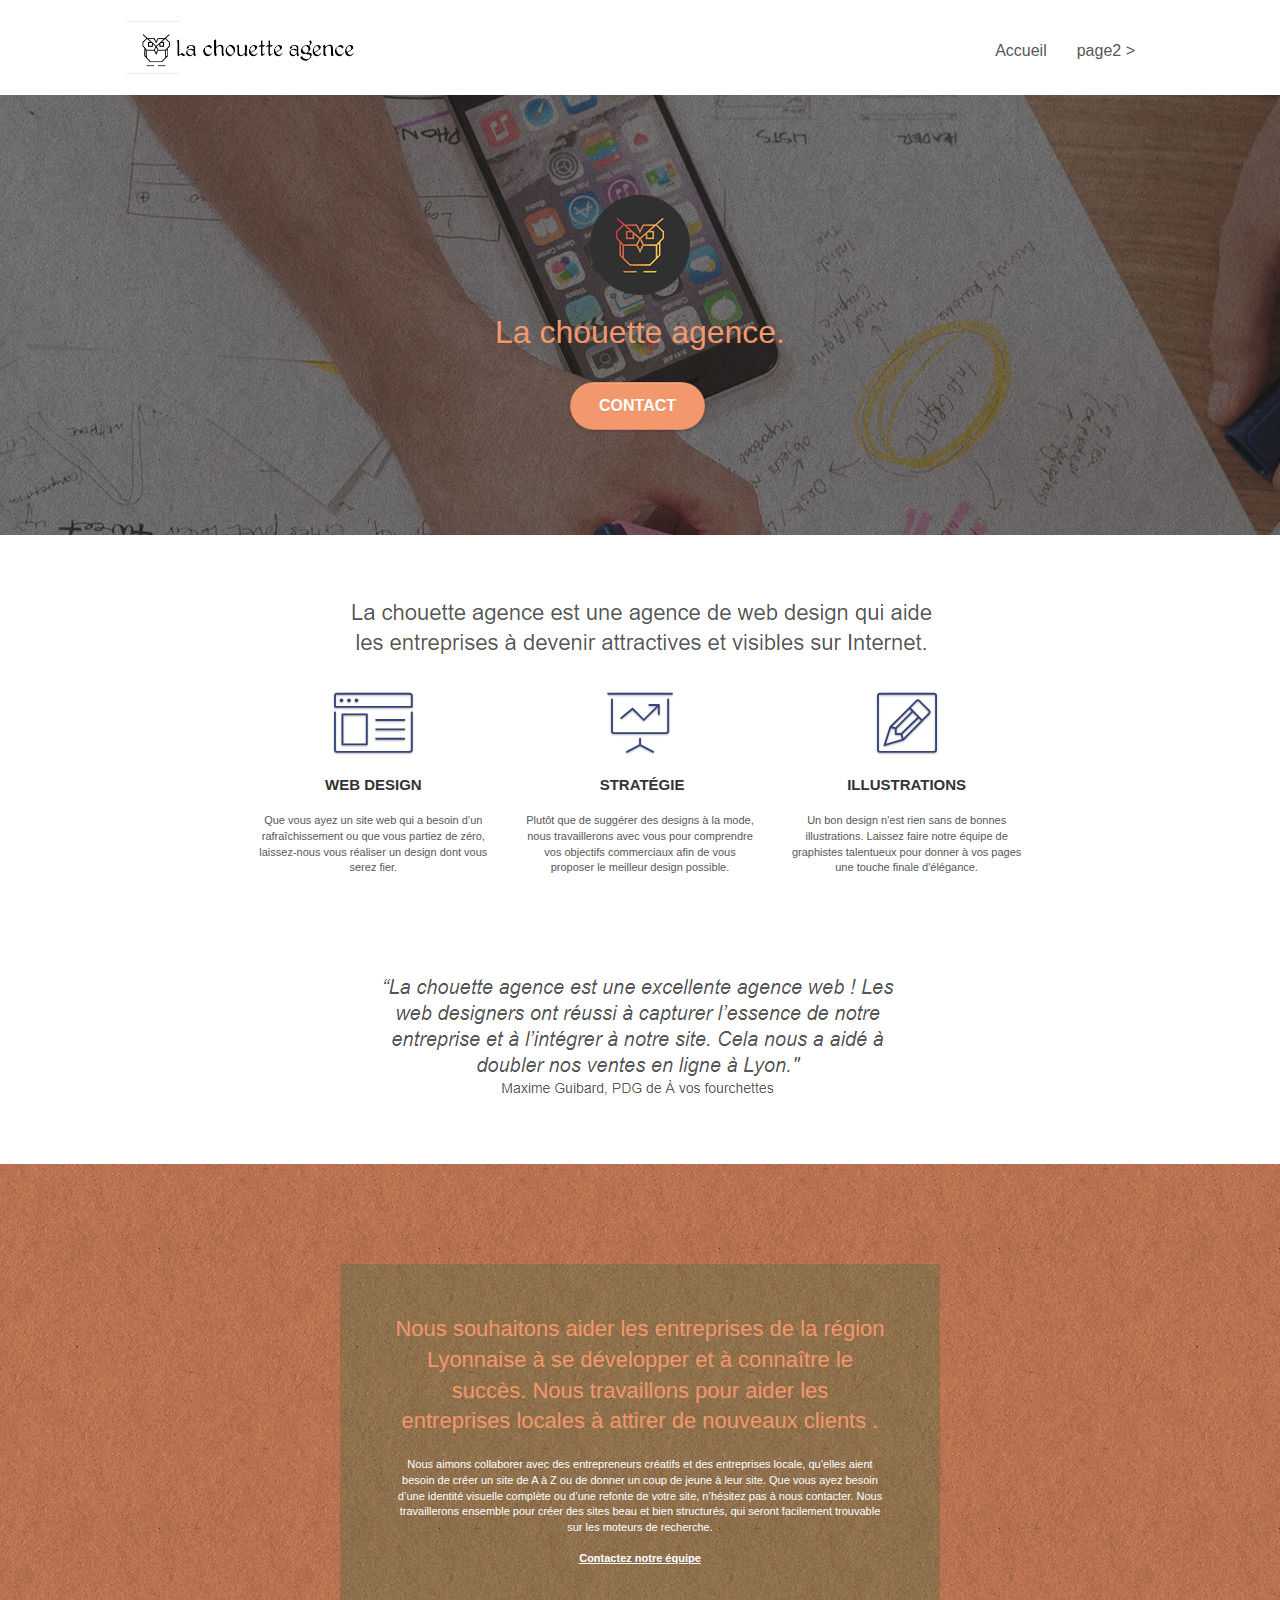
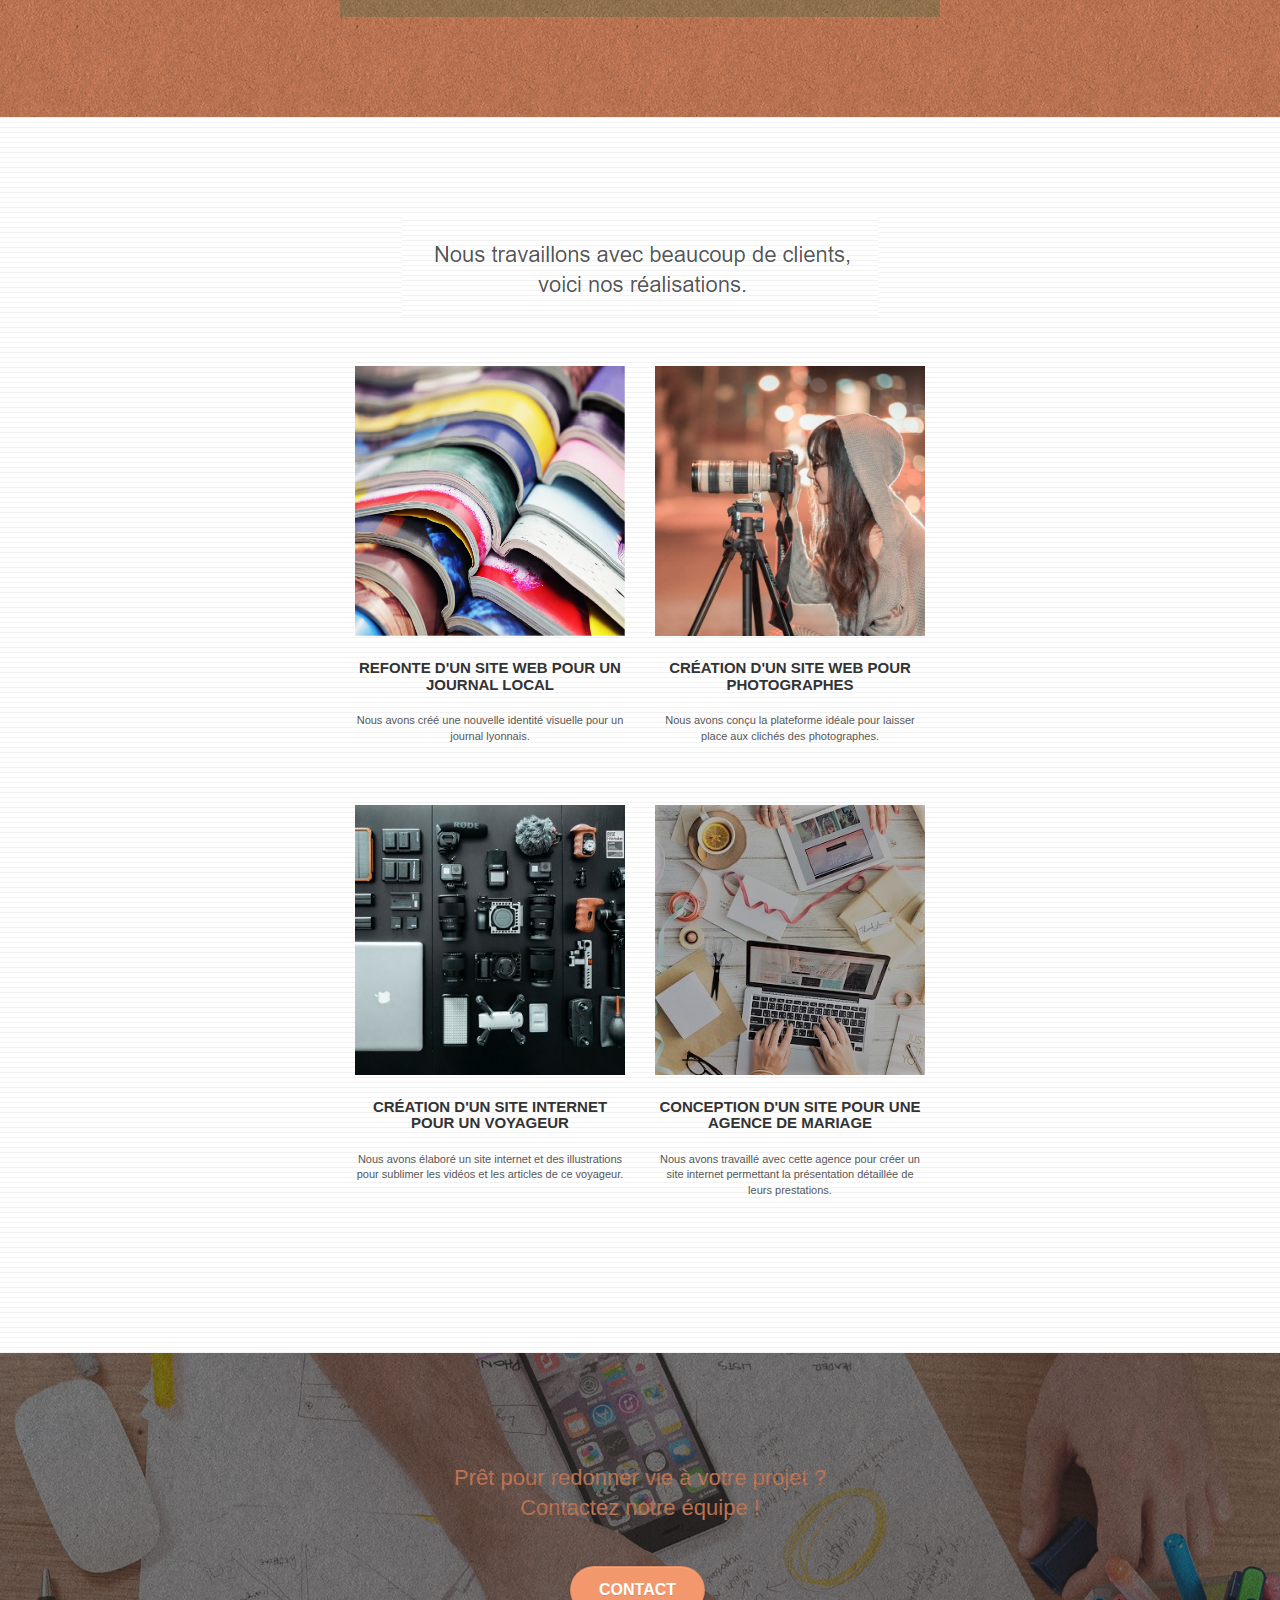
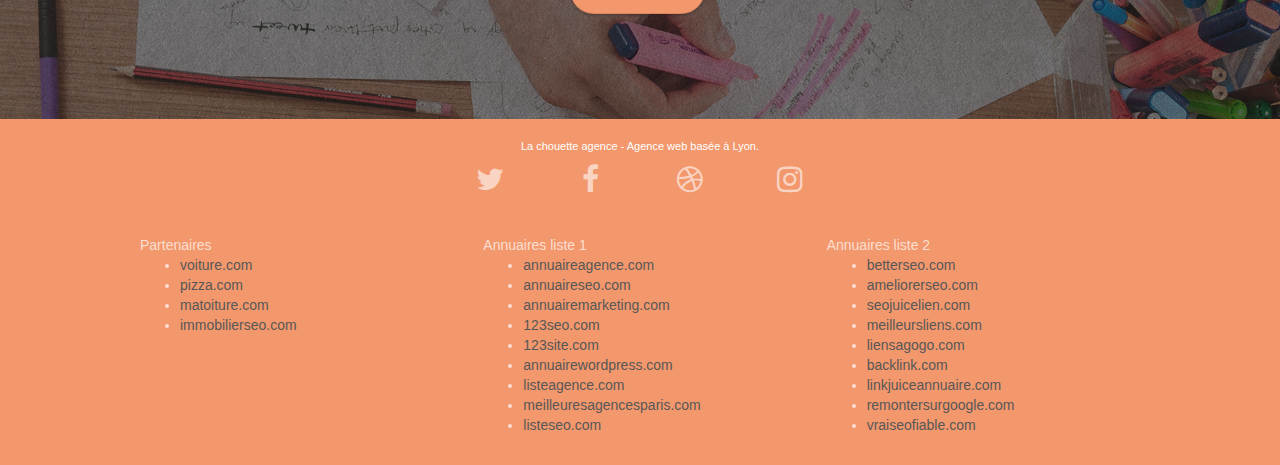
==== index.html @ 25c2da39 "3 eme commit pour fonctionnement site sur github" ====
<!doctype html>
<html lang="Default">
<head>
    <meta charset="utf-8">
    <meta name="keywords" content="seo, google, site web, site internet, agence design paris, agence design, agence design,agence design,agence design,agence design,agence design,agence design,agence design,agence design">
    <meta name="description" content="">
    <meta name="viewport" content="width=device-width, initial-scale=1.0, viewport-fit=cover">
    <link rel="shortcut icon" type="image/png" href="favicon.jpg">
    
	<link rel="stylesheet" type="text/css" href="./css/bootstrap.css">
	<link rel="stylesheet" type="text/css" href="style.css">
	<link rel="stylesheet" type="text/css" href="./css/font-awesome.css">
	<link rel="stylesheet" type="text/css" href="./css/et-line.css">
	
    
	<script src="./js/jquery-2.1.0.js"></script>
	<script src="./js/bootstrap.js"></script>
	<script src="./js/blocs.js"></script>
	<script src="./js/jquery.touchSwipe.js" defer></script>
	<script src="./js/gmaps.js"></script>

    <title>.</title>

    
<!-- Analytics -->
 
<!-- Analytics END -->
    
</head>
<body>
<!-- Principal conteneur -->
<div class="page-container">
    
<!-- bloc-0 -->
<div class="bloc bgc-white l-bloc " id="bloc-0">
	<div class="container bloc-sm">

		<nav class="navbar row">
			<div class="navbar-header">
				<div class="keywords" style="color:#cccccc;font-size:1px;">Agence web à paris, stratégie web, web design, illustrations, design de site web, site web, web, internet, site internet, site</div>
				<a class="navbar-brand" href="index.html"><img src="img/la-chouette-agence.png" alt="paris web design logo agence web meilleure agence" height="40" /></a>
				<div class="keywords" style="color:#cccccc;font-size:1px;">Agence web à paris, stratégie web, web design, illustrations, design de site web, site web, web, internet, site internet, site</div>
				<button id="nav-toggle" type="button" class="ui-navbar-toggle navbar-toggle" data-toggle="collapse" data-target=".navbar-1">
					<span class="sr-only">Toggle navigation</span><span class="icon-bar"></span><span class="icon-bar"></span><span class="icon-bar"></span>
				</button>
			</div>
			<div class="collapse navbar-collapse navbar-1 special-dropdown-nav">
				<ul class="site-navigation nav navbar-nav">
					<li>
						<a href="index.html">Accueil</a>
					</li>
					<li>
					</li>
					<li>
						<a href="page2.html">page2 &gt;</a>
					</li>
				</ul>
			</div>
		</nav>
	</div>
</div>
<!-- bloc-0 END -->

<!-- bloc-1-presentation -->
<div class="bloc bgc-dark-slate-blue bg-banniere d-bloc bg-t-edge bloc-bg-texture texture-paper b-parallax" id="bloc-1-hero">
	<div class="container bloc-lg">
		<div class="row tight-width-whitespace">
			<div class="col-sm-12">
				<img src="img/logo.png" class="center-block image-resize-mode" width="100" alt="La chouette agence, agence web paris, création logo paris" />
				<h1 class="text-center hero-bloc-text tc-white ">
					La chouette agence.
				</h1>
				<div class="text-center">
					<a href="page2.html" class="btn btn-lg btn-clean btn-rd cta-hero btn-atomic-tangerine" id="cta-hero">Contact</a>
				</div>
			</div>
		</div>
	</div>
</div>
<!-- bloc-1-presentation END -->

<!-- bloc-2-services -->
<div class="bloc bgc-white l-bloc" id="bloc-2-services">
	<div class="container bloc-md">
		<div class="row">
			<div class="col-sm-12 text-center">
				<img alt="agence web, agence web paris, web design paris, stratégie web" src="img/title.png" />
			</div>
		</div>
		<div class="row voffset-lg med-width-whitespace">
			<div class="col-sm-4">
				<div class="text-center">
					<span class="et-icon-browser sm-shadow icon-dark-slate-blue icons icon-lg"></span>
				</div>
				<h3 class="mg-md text-center">
					Web design
				</h3>
				<p class="text-center ">
					Que vous ayez un site web qui a besoin d&rsquo;un rafraîchissement ou que vous partiez de zéro, laissez-nous vous réaliser un design dont vous serez fier.
				</p>
			</div>
			<div class="col-sm-4">
				<div class="text-center">
					<span class="et-icon-presentation sm-shadow icon-dark-slate-blue icons icon-lg"></span>
				</div>
				<h3 class="mg-md text-center">
					&nbsp;Stratégie
				</h3>
				<p class="text-center ">
					Plutôt que de suggérer des designs à la mode, nous travaillerons avec vous pour comprendre vos objectifs commerciaux afin de vous proposer le meilleur design possible.<br>
				</p>
			</div>
			<div class="col-sm-4">
				<div class="text-center">
					<span class="et-icon-edit sm-shadow icon-dark-slate-blue icons icon-lg"></span>
				</div>
				<h3 class="mg-md text-center">
					Illustrations
				</h3>
				<p class="text-center ">
					Un bon design n'est rien sans de bonnes illustrations. Laissez faire notre équipe de graphistes talentueux pour donner à vos pages une touche finale d'élégance.
				</p>
			</div>
		</div>
		<div class="row voffset-lg voffset">
			<div class="col-xs-12 col-md-8 col-md-offset-2 text-center">
				<img alt="agence web, agence web paris, web design paris, stratégie web" src="img/citation.png" />

			</div>
		</div>
	</div>
</div>
<!-- bloc-2-services END -->

<!-- bloc-3-what-i-do -->
<div class="bloc tc-white bgc-atomic-tangerine bg-presentation d-bloc bloc-bg-texture texture-paper b-parallax" id="bloc-3-what-i-do">
	<div class="container bloc-lg">
		<div class="row tight-width-whitespace black-background">
			<div class="col-sm-12">
				<h2 class="mg-md text-center tc-white">
					Nous souhaitons aider les entreprises de la région Lyonnaise à se développer et à connaître le succès. Nous travaillons pour aider les entreprises locales à attirer de nouveaux clients .<br>
				</h2>
				<p class="text-center white">
					Nous aimons collaborer avec des entrepreneurs créatifs et des entreprises locale, qu’elles aient besoin de créer un site de A à Z ou de donner un coup de jeune à leur site. Que vous ayez besoin d’une identité visuelle complète ou d’une refonte de votre site, n’hésitez pas à nous contacter. Nous travaillerons ensemble pour créer des sites beau et bien structurés, qui seront facilement trouvable sur les moteurs de recherche. <br><br><a class="ltc-white bold-link" href="page2.html">Contactez notre équipe</a><br>
				</p>
			</div>
		</div>
	</div>
</div>
<!-- bloc-3-what-i-do END -->

<!-- bloc-4-portfolio -->
<div class="bloc bgc-white bg-lines-h2-bg bg-repeat l-bloc" id="bloc-4-portfolio">
	<div class="container bloc-lg">
		<div class="row">
			<div class="col-sm-12 text-center">
				<img alt="agence web, agence web paris, web design paris, stratégie web" src="img/title2.png" />
			</div>
		</div>
		<div class="row tight-width-whitespace portfolio-row">
			<div class="col-sm-6">
				<a href="#" data-lightbox="img/1.jpg" data-gallery-id="gallery-1" data-caption="Refonte d'un site web pour un journal local" data-frame="snapshot-lb"><img src="img/1.jpg" alt="paris web design logo agence web meilleure agence et refonte site web journal" class="img-responsive portfolio-thumb" /></a>
				<h3 class="mg-md text-center">
					Refonte d'un site web pour un journal local
				</h3>
				<p class="text-center">
					Nous avons créé une nouvelle identité visuelle pour un journal lyonnais.
				</p>
			</div>
			<div class="col-sm-6">
				<a href="#" data-lightbox="img/2.jpg" data-gallery-id="gallery-1" data-caption="Création d'un site web pour photographes" data-frame="snapshot-lb"><img src="img/2.jpg" class="img-responsive portfolio-thumb" alt="paris web design logo agence web meilleure agence, Création d'un site web pour photographes" /></a>
				<h3 class="mg-md text-center">
					Création d'un site web pour photographes
				</h3>
				<p class="text-center">
					Nous avons conçu la plateforme idéale pour laisser place aux clichés des photographes.
				</p>
			</div>
		</div>
		<div class="row tight-width-whitespace portfolio-row">
			<div class="col-sm-6">
				<a href="#" data-lightbox="img/3.bmp" data-gallery-id="gallery-1" data-caption="Création d'un site internet pour un voyageur" data-frame="snapshot-lb"><img src="img/3.bmp" class="img-responsive portfolio-thumb" alt="paris web design logo agence web meilleure agence, Création d'un site web pour voyageur"/></a>
				<h3 class="mg-md text-center">
					Création d'un site internet pour un voyageur
				</h3>
				<p class="text-center">
					Nous avons élaboré un site internet et des illustrations pour sublimer les vidéos et les articles de ce voyageur.
				</p>
			</div>
			<div class="col-sm-6">
				<a href="#" data-lightbox="img/4.bmp" data-gallery-id="gallery-1" data-caption="Conception d'un site pour une agence de mariage" data-frame="snapshot-lb"><img src="img/4.bmp" class="img-responsive portfolio-thumb" alt="paris web design logo agence web meilleure agence, Création d'un site web pour agence de mariage" /></a>
				<h3 class="mg-md text-center">
					Conception d'un site pour une agence de mariage
				</h3>
				<p class="text-center">
					Nous avons travaillé avec cette agence pour créer un site internet permettant la présentation détaillée de leurs prestations.
				</p>
			</div>
		</div>
	</div>
</div>
<!-- bloc-4-portfolio END -->

<!-- bloc-5-cta -->
<div class="bloc bgc-dark-slate-blue bg-banniere d-bloc bloc-bg-texture texture-paper" id="bloc-5-cta">
	<div class="container bloc-lg">
		<div class="row">
			<h2 class="mg-md text-center tc-white">
				Prêt pour redonner vie à votre projet ?<br>Contactez notre équipe !
			</h2>
			<div class="col-sm-12 text-center">
				<a href="page2.html" class="btn btn-atomic-tangerine btn-clean btn-rd btn-lg cta-hero">Contact</a>
			</div>
		</div>
	</div>
</div>
<!-- bloc-5-cta END -->

<!-- Footer - bloc-8 -->
<div class="bloc bgc-atomic-tangerine d-bloc" id="bloc-8">
	<div class="container bloc-sm">
		<div class="row">
			<div class="col-sm-12">
				<p class="text-center white">
					La chouette agence - Agence web basée à Lyon.<br>
				</p>
				<div class="row row-no-gutters social">
					<div class="col-sm-3">
						<div class="text-center">
							<a class="social" href="index.html"><span class="fa fa-twitter icon-md"></span></a>
						</div>
					</div>
					<div class="col-sm-3">
						<div class="text-center">
							<a class="social" href="index.html"><span class="fa fa-facebook icon-md"></span></a>
						</div>
					</div>
					<div class="col-sm-3">
						<div class="text-center">
							<a class="social" href="index.html"><span class="fa fa-dribbble icon-md"></span></a>
						</div>
					</div>
					<div class="col-sm-3">
						<div class="text-center">
							<a class="social" href="index.html"><span class="fa fa-instagram icon-md"></span></a>
						</div>
					</div>
					<div class="keywords" style="color:#F3976C;">Agence web à paris, stratégie web, web design, illustrations, design de site web, site web, web, internet, site internet, site</div>
				</div>
				<div class="row">
					<div class="col-sm-4">
						Partenaires
							<ul>
								<li><a href="voiture.com">voiture.com</a></li>
								<li><a href="pizza.com">pizza.com</a></li>
								<li><a href="matoiture.com">matoiture.com</a></li>
								<li><a href="immobilierseo.com">immobilierseo.com</a></li>
							</ul>		
					</div>
					<div class="col-sm-4">
						Annuaires liste 1
						<ul>
							<li><a href="annuaireagence.com">annuaireagence.com</a></li>
							<li><a href="annuaireseo.com">annuaireseo.com</a></li>
							<li><a href="annuairemarketing.com">annuairemarketing.com</a></li>
							<li><a href="123seoture.com">123seo.com</a></li>
							<li><a href="123site.com">123site.com</a></li>
							<li><a href="annuairewordpress.com">annuairewordpress.com</a></li>
							<li><a href="listeagence.com">listeagence.com</a></li>
							<li><a href="meilleuresagencesparis.com">meilleuresagencesparis.com</a></li>
							<li><a href="listeseo.com">listeseo.com</a></li>
						</ul>
					</div>
					<div class="col-sm-4">
						Annuaires liste 2
						<ul>
							<li><a href="betterseo.com">betterseo.com</a></li>
							<li><a href="ameliorerseo.com">ameliorerseo.com</a></li>
							<li><a href="seojuicelien.com">seojuicelien.com</a></li>
							<li><a href="meilleursliens.com">meilleursliens.com</a></li>
							<li><a href="liensagogo.com">liensagogo.com</a></li>
							<li><a href="backlink.com">backlink.com</a></li>
							<li><a href="linkjuiceannuaire.com">linkjuiceannuaire.com</a></li>
							<li><a href="remontersurgoogle.com">remontersurgoogle.com</a></li>
							<li><a href="vraiseofiable.com">vraiseofiable.com</a></li>
						</ul>
					</div>
				</div>
			</div>
		</div>
	</div>
</div>
<!-- Footer - bloc-8 END -->

</div>
<!-- Principal conteneur END -->
    

</body>
</html>
---- style.css ----
body {
    margin: 0;
    padding: 0;
    background: #FFF;
    overflow-x: hidden;
    -webkit-font-smoothing: antialiased;
    -moz-osx-font-smoothing: grayscale;
}

a,
button {
    transition: all .3s ease-in-out;
    outline: none!important;
}

a:hover {
    text-decoration: none;
    cursor: pointer;
}

#page-loading-blocs-notifaction {
    position: fixed;
    top: 0;
    bottom: 0;
    width: 100%;
    z-index: 100000;
    background: #FFFFFF url("img/pageload-spinner.gif") no-repeat center center;
}

.bloc {
    width: 100%;
    clear: both;
    background: 50% 50% no-repeat;
    padding: 0 50px;
    -webkit-background-size: cover;
    -moz-background-size: cover;
    -o-background-size: cover;
    background-size: cover;
    position: relative;
}

.bloc .container {
    padding-left: 0;
    padding-right: 0;
}

.bloc-lg {
    padding: 100px 50px;
}

.bloc-md {
    padding: 50px;
}

.bloc-sm {
    padding: 20px 50px;
}

.bg-center,
.bg-l-edge,
.bg-r-edge,
.bg-t-edge,
.bg-b-edge,
.bg-tl-edge,
.bg-bl-edge,
.bg-tr-edge,
.bg-br-edge,
.bg-repeat {
    -webkit-background-size: auto!important;
    -moz-background-size: auto!important;
    -o-background-size: auto!important;
    background-size: auto!important;
}

.bg-repeat {
    background: repeat;
}

.bg-t-edge {
    background: top no-repeat;
}

.bloc-bg-texture::before {
    content: "";
    background-size: 2px 2px;
    position: absolute;
    top: 0;
    bottom: 0;
    left: 0;
    right: 0;
}

.texture-paper::before {
    background: url("img/texture-paper.png");
    background-size: 280px 280px;
}

.b-parallax {
    background-attachment: fixed;
}

.d-bloc {
    color: rgba(255, 255, 255, .7);
}

.d-bloc button:hover {
    color: rgba(255, 255, 255, .9);
}

.d-bloc .icon-round,
.d-bloc .icon-square,
.d-bloc .icon-rounded,
.d-bloc .icon-semi-rounded-a,
.d-bloc .icon-semi-rounded-b {
    border-color: rgba(255, 255, 255, .9);
}

.d-bloc .divider-h span {
    border-color: rgba(255, 255, 255, .2);
}

.d-bloc .a-btn,
.d-bloc .navbar a,
.d-bloc .navbar-brand,
.d-bloc a .icon-sm,
.d-bloc a .icon-md,
.d-bloc a .icon-lg,
.d-bloc a .icon-xl,
.d-bloc h1 a,
.d-bloc h2 a,
.d-bloc h3 a,
.d-bloc h4 a,
.d-bloc h5 a,
.d-bloc h6 a,
.d-bloc p a {
    color: rgba(255, 255, 255, .6);
}

.d-bloc .a-btn:hover,
.d-bloc .navbar a:hover,
.d-bloc .navbar-brand:hover,
.d-bloc a:hover .icon-sm,
.d-bloc a:hover .icon-md,
.d-bloc a:hover .icon-lg,
.d-bloc a:hover .icon-xl,
.d-bloc h1 a:hover,
.d-bloc h2 a:hover,
.d-bloc h3 a:hover,
.d-bloc h4 a:hover,
.d-bloc h5 a:hover,
.d-bloc h6 a:hover,
.d-bloc p a:hover {
    color: rgba(255, 255, 255, 1);
}

.d-bloc .navbar-toggle .icon-bar {
    background: rgba(255, 255, 255, 1);
}

.d-bloc .btn-wire,
.d-bloc .btn-wire:hover {
    color: rgba(255, 255, 255, 1);
    border-color: rgba(255, 255, 255, 1);
}

.d-bloc .panel {
    color: rgba(0, 0, 0, .5);
}

.d-bloc .panel button:hover {
    color: rgba(0, 0, 0, .7);
}

.d-bloc .panel icon {
    border-color: rgba(0, 0, 0, .7);
}

.d-bloc .panel .divider-h span {
    border-color: rgba(0, 0, 0, .1);
}

.d-bloc .panel .a-btn {
    color: rgba(0, 0, 0, .6);
}

.d-bloc .panel .a-btn:hover {
    color: rgba(0, 0, 0, 1);
}

.d-bloc .panel .btn-wire,
.d-bloc .panel .btn-wire:hover {
    color: rgba(0, 0, 0, .7);
    border-color: rgba(0, 0, 0, .3);
}

.d-bloc .panel,
.l-bloc {
    color: rgba(0, 0, 0, .5);
}

.d-bloc .panel button:hover,
.l-bloc button:hover {
    color: rgba(0, 0, 0, .7);
}

.l-bloc .icon-round,
.l-bloc .icon-square,
.l-bloc .icon-rounded,
.l-bloc .icon-semi-rounded-a,
.l-bloc .icon-semi-rounded-b {
    border-color: rgba(0, 0, 0, .7);
}

.d-bloc .panel .divider-h span,
.l-bloc .divider-h span {
    border-color: rgba(0, 0, 0, .1);
}

.d-bloc .panel .a-btn,
.l-bloc .a-btn,
.l-bloc .navbar a,
.l-bloc .navbar-brand,
.l-bloc a .icon-sm,
.l-bloc a .icon-md,
.l-bloc a .icon-lg,
.l-bloc a .icon-xl,
.l-bloc h1 a,
.l-bloc h2 a,
.l-bloc h3 a,
.l-bloc h4 a,
.l-bloc h5 a,
.l-bloc h6 a,
.l-bloc p a {
    color: rgba(0, 0, 0, .6);
}

.d-bloc .panel .a-btn:hover,
.l-bloc .a-btn:hover,
.l-bloc .navbar a:hover,
.l-bloc .navbar-brand:hover,
.l-bloc a:hover .icon-sm,
.l-bloc a:hover .icon-md,
.l-bloc a:hover .icon-lg,
.l-bloc a:hover .icon-xl,
.l-bloc h1 a:hover,
.l-bloc h2 a:hover,
.l-bloc h3 a:hover,
.l-bloc h4 a:hover,
.l-bloc h5 a:hover,
.l-bloc h6 a:hover,
.l-bloc p a:hover {
    color: rgba(0, 0, 0, 1);
}

.l-bloc .navbar-toggle .icon-bar {
    color: rgba(0, 0, 0, .6);
}

.d-bloc .panel .btn-wire,
.d-bloc .panel .btn-wire:hover,
.l-bloc .btn-wire,
.l-bloc .btn-wire:hover {
    color: rgba(0, 0, 0, .7);
    border-color: rgba(0, 0, 0, .3);
}

.voffset {
    margin-top: 30px;
}

.voffset-lg {
    margin-top: 80px;
}

.row-no-gutters {
    margin-right: 0;
    margin-left: 0;
}

.row.row-no-gutters > [class^="col-"],
.row.row-no-gutters > [class*=" col-"] {
    padding-right: 0;
    padding-left: 0;
}

#bloc-1-hero h1 {
    font-size: 32px;
}

.navbar {
    margin-bottom: 0;
    z-index: 1;
}

.navbar-brand {
    height: auto;
    padding: 3px 15px;
    font-size: 25px;
    font-weight: normal;
    font-weight: 600;
    line-height: 44px;
}

.navbar-brand img {
    max-height: 200px;
    margin: 0 5px 0 0;
    display: inline;
}

.navbar-brand img[src$=svg] {
    min-width: 100px;
}

.nav-center .navbar-brand img {
    margin: 0;
}

.navbar .nav {
    padding-top: 2px;
    margin-right: -16px;
    float: right;
    z-index: 1;
}

.nav > li {
    float: left;
    margin-top: 4px;
    font-size: 16px;
}

.navbar-nav .open .dropdown-menu > li > a {
    text-align: inherit;
}

.nav > li a:hover,
.nav > li a:focus {
    background: transparent;
}

.navbar-toggle {
    margin: 10px 10px 0 0;
    border: 0px;
}

.navbar-toggle:hover {
    background: transparent!important;
}

.navbar-toggle .icon-bar {
    background-color: rgba(0, 0, 0, .5);
    width: 26px;
}

.nav-invert .navbar .nav {
    float: left;
}

.nav-invert .navbar-header,
.nav-invert .navbar-brand {
    float: right;
    position: relative;
    z-index: 2;
}

@media (min-width: 768px) {
    .site-navigation {
        position: absolute;
        top: 50%;
        right: 20px;
        transform: translate(0, -50%);
        -webkit-transform: translateY(-50%);
    }
    .nav > li .dropdown-menu a,
    .nav > li .dropdown-menu a:hover {
        color: #484848;
    }
    .nav-invert .site-navigation {
        left: 0;
        right: 0;
    }
    .nav-center {
        text-align: center;
    }
    .nav-center .navbar-header {
        width: 100%;
    }
    .nav-center .navbar-header,
    .nav-center .navbar-brand,
    .nav-center .nav > li {
        float: none;
        display: inline-block;
    }
    .nav-center .site-navigation {
        position: relative;
        width: 100%;
        right: 0;
        margin-right: 0px;
        margin-top: 20px;
    }
    .nav-center.mini-nav .navbar-toggle {
        float: none;
        margin: 10px auto 0;
    }
}

.nav > li > .dropdown a {
    background: none!important;
    display: block;
    padding: 14px 15px;
}

nav .caret {
    margin: 0 5px;
}

.dropdown-menu .dropdown-menu {
    top: -8px;
    left: 100%;
}

.dropdown-menu .dropmenu-flow-right {
    top: 100%;
    left: 0;
    margin-left: -1px;
    border-top-left-radius: 0;
    border-top-right-radius: 0;
}

.dropdown-menu .dropdown span {
    border: 4px solid black;
    border-top-color: transparent;
    border-right-color: transparent;
    border-bottom-color: transparent;
    margin: 6px -5px 0 0!important;
    float: right;
}

.mg-md {
    margin-top: 10px;
    margin-bottom: 20px;
}

.mg-lg {
    margin-top: 10px;
    margin-bottom: 40px;
}

.btn {
    margin: 0 5px 5px 0;
}

.btn.pull-right {
    margin: 0 0 5px 5px;
}

.btn-d,
.btn-d:hover,
.btn-d:focus {
    color: #FFF;
    background: rgba(0, 0, 0, .3);
}

button {
    outline: none!important;
}

.btn-rd {
    border-radius: 40px;
}

.btn-clean {
    border: 1px solid rgba(0, 0, 0, .08);
    border-bottom-color: rgba(0, 0, 0, .1);
    text-shadow: 0 1px 0 rgba(0, 0, 1, .1);
    box-shadow: 0 1px 3px rgba(0, 0, 1, .25), inset 0 1px 0 0 rgba(255, 255, 255, .15);
}

.icon-md {
    font-size: 30px!important;
}

.icon-lg {
    font-size: 60px!important;
}

.sm-shadow {
    text-shadow: 0 1px 2px rgba(0, 0, 0, .3);
}

.panel-sq,
.panel-sq .panel-heading,
.panel-sq .panel-footer {
    border-radius: 0;
}

.panel-rd {
    border-radius: 30px;
}

.panel-rd .panel-heading {
    border-radius: 29px 29px 0 0;
}

.panel-rd .panel-footer {
    border-radius: 0 0 29px 29px;
}

.form-control {
    border-color: rgba(0, 0, 0, .1);
    box-shadow: none;
}

.scrollToTop {
    width: 40px;
    height: 40px;
    position: fixed;
    bottom: 20px;
    right: 20px;
    opacity: 0;
    z-index: 500;
    transition: all .3s ease-in-out;
}

.scrollToTop span {
    margin-top: 6px;
}

.showScrollTop {
    font-size: 14px;
    opacity: 1;
}

a[data-lightbox] {
    position: relative;
    display: block;
    text-align: center;
}

a[data-lightbox]:hover::before {
    content: "+";
    font-family: "HelveticaNeue-Light", "Helvetica Neue Light", "Helvetica Neue", Helvetica, Arial;
    font-size: 32px;
    width: 50px;
    height: 50px;
    margin-left: -25px;
    border-radius: 50%;
    background: rgba(0, 0, 0, .6);
    color: #FFF;
    font-weight: 100;
    z-index: 1;
    position: absolute;
    top: 50%;
    transform: translateY(-50%);
    -webkit-transform: translateY(-50%);
}

a[data-lightbox]:hover img {
    opacity: 0.6;
    -webkit-animation-fill-mode: none;
    animation-fill-mode: none;
}

#lightbox-modal {
    display: flex;
    align-items: center;
}

#lightbox-modal .modal-dialog {
    width: 90%;
    max-width: 900px;
    margin: 0 auto 0;
}

#lightbox-modal .modal-dialog img {
    max-height: 90vh;
    margin: 0 auto;
}

.lightbox-caption {
    padding: 20px;
    color: #FFF;
    background: rgba(0, 0, 0, .5);
    position: absolute;
    left: 15px;
    right: 15px;
    bottom: 5px;
}

.close-lightbox {
    color: #FFF;
    font-size: 30px;
    position: absolute;
    top: 20px;
    right: 20px;
    z-index: 20;
    background: rgba(0, 0, 0, .5);
    border: none;
    line-height: 30px;
    padding: 0 9px 5px;
    opacity: 0.3;
}

.close-lightbox:hover,
.next-lightbox:hover,
.prev-lightbox:hover {
    opacity: 1.0;
    color: #FFF;
}

.next-lightbox,
.prev-lightbox {
    font-size: 20px;
    color: rgba(255, 255, 255, .9);
    background: rgba(0, 0, 0, .5);
    transition: all .2s ease-in-out;
    position: absolute;
    top: 45%;
    z-index: 1;
    opacity: 0.4;
}

.next-lightbox {
    padding: 6px 8px 1px 13px;
    right: 25px;
}

.prev-lightbox {
    padding: 6px 13px 1px 10px;
    left: 25px;
}

.snapshot-lb .modal-body {
    padding-bottom: 45px;
}

.snapshot-lb .lightbox-caption {
    padding: 0;
    color: rgba(0, 0, 0, .5);
    background: none;
}

h1,
h2,
h3,
h4,
h5,
h6,
p,
label,
.btn,
a {
    font-family: "helvetica";
    font-weight: 400;
    color: #575757!important;
}

.container {
    max-width: 1000px;
}

.hero-bloc-text {
    font-size: 38px;
}

.hero-bloc-text-sub {
    font-size: 36px;
}

.statement-bloc-text {
    line-height: 26px;
    font-style: italic;
    font-size: 20px;
    text-align: center;
    font-weight: lighter;
    max-width: 520px;
    margin: auto auto auto auto;
}

p {
    font-size: 11px;
}

.tight-width-whitespace {
    max-width: 600px;
    margin: auto auto auto auto;
}

.h1 {
    font-size: 20px;
    font-family: "Open Sans";
}

.cta-hero {
    margin-top: 22px;
    color: #FFFFFF!important;
    text-transform: uppercase;
    padding: 12px 28px 12px 28px;
    font-size: 16px;
    font-weight: 700;
}

.social {
    max-width: 400px;
    margin: auto auto auto auto;
}

h2 {
    font-size: 22px;
    line-height: 1.4em;
}

h3 {
    font-size: 15px;
    text-transform: uppercase;
    font-weight: 700;
    color: #333333!important;
}

.med-width-whitespace {
    max-width: 800px;
    margin: auto auto auto auto;
    box-shadow: 0px 0px 0px #000000;
}

h1 {
    color: #333333!important;
}

h4 {
    color: #333333!important;
}

.icons {
    margin-bottom: 14px;
    margin-top: 24px;
}

.white {
    color: #FFFFFF!important;
}

.portfolio-thumb {
    margin-bottom: 24px;
}

.portfolio-row {
    margin-bottom: 44px;
    margin-top: 50px;
}

.avatar {
    box-shadow: 0px 4px 9px rgba(0, 0, 0, 0.3);
}

.black-background {
    background-color: rgba(165, 147, 99, 0.7);
    padding: 40px 40px 40px 40px;
}

.bold-link {
    font-weight: 900;
    text-decoration: underline!important;
}

.bgc-white {
    background-color: #FFFFFF;
}

.bgc-dark-slate-blue {
    background-color: #364577;
}

.bgc-atomic-tangerine {
    background-color: #F3976C;
}

.tc-white {
    color: #F3976C!important;
}

.btn-atomic-tangerine {
    background: #F3976C;
    color: #FFFFFF!important;
}

.btn-atomic-tangerine:hover {
    background: #c27956!important;
    color: #FFFFFF!important;
}

.ltc-white {
    color: #FFFFFF!important;
}

.ltc-white:hover {
    color: #cccccc!important;
}

.ltc-atomic-tangerine {
    color: #F3976C!important;
}

.ltc-atomic-tangerine:hover {
    color: #c27956!important;
}

.icon-dark-slate-blue {
    color: #364577!important;
    border-color: #364577!important;
}

.bg-dots-bg {
    background-image: url("img/dots-bg.png");
}

.bg-lines-h2-bg {
    background-image: url("img/lines-h2-bg.png");
}

.bg-banniere {
    background-image: url("img/la-chouette-agence-banniere.jpg");
}

.bg-presentation {
    background-image: url("img/image-de-presentation.bmp");
}

@media (max-width: 1024px) {
    .bloc {
        padding-left: 20px;
        padding-right: 20px;
    }
    .bloc.full-width-bloc,
    .bloc-tile-2.full-width-bloc .container,
    .bloc-tile-3.full-width-bloc .container,
    .bloc-tile-4.full-width-bloc .container {
        padding-left: 0;
        padding-right: 0;
    }
}

@media (max-width: 992px) and (min-width: 768px) {
    .navbar .nav {
        max-width: 80%
    }
    .nav-center.navbar .nav {
        max-width: 100%
    }
}

@media only screen and (min-device-width: 768px) and (max-device-width: 1024px) and (orientation: landscape) {
    .b-parallax {
        background-attachment: scroll;
    }
}

@media only screen and (min-device-width: 1024px) and (max-device-width: 1366px) and (-webkit-min-device-pixel-ratio: 1.5) {
    .b-parallax {
        background-attachment: scroll;
    }
}

@media (max-width: 991px) {
    .container {
        width: 100%;
    }
    .b-parallax {
        background-attachment: scroll;
    }
    .page-container,
    #hero-bloc {
        overflow-x: hidden;
        position: relative;
    }
    .bloc {
        padding-left: constant(safe-area-inset-left);
        padding-right: constant(safe-area-inset-right);
    }
    .bloc-group,
    .bloc-group .bloc {
        display: block;
        width: 100%;
    }
    .bloc-fill-screen .fill-bloc-top-edge,
    .bloc-fill-screen .fill-bloc-bottom-edge {
        padding: 0 20px;
        padding-left: constant(safe-area-inset-left);
        padding-right: constant(safe-area-inset-right);
    }
}

@media (max-width: 767px) {
    .page-container {
        overflow-x: hidden;
        position: relative;
    }
    h1,
    h2,
    h3,
    h4,
    h5,
    h6,
    p,
    #disqus_thread {
        padding-left: 10px!important;
        padding-right: 10px!important;
    }
    .b-parallax {
        background-attachment: scroll;
    }
    .navbar .nav {
        padding-top: 0;
        border-top: 1px solid rgba(0, 0, 0, .2);
        float: none!important;
    }
    .navbar.row {
        margin-left: 0;
        margin-right: 0;
    }
    .site-navigation {
        position: inherit;
        transform: none;
        -webkit-transform: none;
        -ms-transform: none;
    }
    .nav > li {
        margin-top: 0;
        border-bottom: 1px solid rgba(0, 0, 0, .1);
        background: rgba(0, 0, 0, .05);
        text-align: left;
        padding-left: 15px;
        width: 100%;
    }
    .nav > li:hover {
        background: rgba(0, 0, 0, .08);
    }
    .dropdown .dropdown a .caret {
        float: none;
        margin: 5px 0 0 10px!important;
        border: 4px solid black;
        border-bottom-color: transparent;
        border-right-color: transparent;
        border-left-color: transparent;
    }
    #hero-bloc .navbar .nav {
        background: rgba(0, 0, 0, .8);
    }
    #hero-bloc .navbar .nav a {
        color: rgba(255, 255, 255, .6);
    }
    .hero {
        padding: 50px 0;
    }
    .hero-nav {
        left: -1px;
        right: -1px;
    }
    .navbar-collapse {
        padding: 0;
        overflow-x: hidden;
        -webkit-box-shadow: none;
        box-shadow: none;
    }
    .navbar-brand img {
        max-height: 40px;
        width: auto;
    }
    .nav-invert .navbar-header {
        float: none;
        width: 100%;
    }
    .nav-invert .navbar-toggle {
        float: left;
        margin-left: 10px;
    }
    .bloc {
        padding-left: 0;
        padding-right: 0;
    }
    .bloc-xxl,
    .bloc-xl,
    .bloc-lg {
        padding: 40px 0;
    }
    .bloc-sm,
    .bloc-md {
        padding-left: 0;
        padding-right: 0;
    }
    .bloc-tile-2 .container,
    .bloc-tile-3 .container,
    .bloc-tile-4 .container,
    .bloc-fill-screen .fill-bloc-top-edge,
    .bloc-fill-screen .fill-bloc-bottom-edge {
        padding-left: 0;
        padding-right: 0;
    }
    .a-block {
        padding: 0 10px;
    }
    .btn-dwn {
        display: none;
    }
    .voffset {
        margin-top: 5px;
    }
    .voffset-md {
        margin-top: 20px;
    }
    .voffset-lg {
        margin-top: 30px;
    }
    form {
        padding: 5px;
    }
    .close-lightbox {
        display: inline-block;
    }
    .blocsapp-device-iphone5 {
        background-size: 216px 425px;
        padding-top: 60px;
        width: 216px;
        height: 425px;
    }
    .blocsapp-device-iphone5 img {
        width: 180px;
        height: 320px;
    }
}

@media (max-width: 400px) {
    .bloc {
        padding-left: 0;
        padding-right: 0;
    }
}

@media (max-width: 767px) {
    .bloc-mob-center-text {
        text-align: center;
    }
}
---- css/et-line.css ----
@font-face {
    font-family: et-line;
    src: url(../fonts/et-line.eot);
    src: url(../fonts/et-line.eot?#iefix) format('embedded-opentype'), url(../fonts/et-line.woff) format('woff'), url(../fonts/et-line.ttf) format('truetype'), url(../fonts/et-line.svg#et-line) format('svg');
    font-weight: 400;
    font-style: normal
}

.et-icon-adjustments,
.et-icon-alarmclock,
.et-icon-anchor,
.et-icon-aperture,
.et-icon-attachment,
.et-icon-bargraph,
.et-icon-basket,
.et-icon-beaker,
.et-icon-bike,
.et-icon-book-open,
.et-icon-briefcase,
.et-icon-browser,
.et-icon-calendar,
.et-icon-camera,
.et-icon-caution,
.et-icon-chat,
.et-icon-circle-compass,
.et-icon-clipboard,
.et-icon-clock,
.et-icon-cloud,
.et-icon-compass,
.et-icon-desktop,
.et-icon-dial,
.et-icon-document,
.et-icon-documents,
.et-icon-download,
.et-icon-dribbble,
.et-icon-edit,
.et-icon-envelope,
.et-icon-expand,
.et-icon-facebook,
.et-icon-flag,
.et-icon-focus,
.et-icon-gears,
.et-icon-genius,
.et-icon-gift,
.et-icon-global,
.et-icon-globe,
.et-icon-googleplus,
.et-icon-grid,
.et-icon-happy,
.et-icon-hazardous,
.et-icon-heart,
.et-icon-hotairballoon,
.et-icon-hourglass,
.et-icon-key,
.et-icon-laptop,
.et-icon-layers,
.et-icon-lifesaver,
.et-icon-lightbulb,
.et-icon-linegraph,
.et-icon-linkedin,
.et-icon-lock,
.et-icon-magnifying-glass,
.et-icon-map,
.et-icon-map-pin,
.et-icon-megaphone,
.et-icon-mic,
.et-icon-mobile,
.et-icon-newspaper,
.et-icon-notebook,
.et-icon-paintbrush,
.et-icon-paperclip,
.et-icon-pencil,
.et-icon-phone,
.et-icon-picture,
.et-icon-pictures,
.et-icon-piechart,
.et-icon-presentation,
.et-icon-pricetags,
.et-icon-printer,
.et-icon-profile-female,
.et-icon-profile-male,
.et-icon-puzzle,
.et-icon-quote,
.et-icon-recycle,
.et-icon-refresh,
.et-icon-ribbon,
.et-icon-rss,
.et-icon-sad,
.et-icon-scissors,
.et-icon-scope,
.et-icon-search,
.et-icon-shield,
.et-icon-speedometer,
.et-icon-strategy,
.et-icon-streetsign,
.et-icon-tablet,
.et-icon-target,
.et-icon-telescope,
.et-icon-toolbox,
.et-icon-tools,
.et-icon-tools-2,
.et-icon-trophy,
.et-icon-tumblr,
.et-icon-twitter,
.et-icon-upload,
.et-icon-video,
.et-icon-wallet,
.et-icon-wine {
    font-family: et-line;
    speak: none;
    font-style: normal;
    font-weight: 400;
    font-variant: normal;
    text-transform: none;
    line-height: 1;
    -webkit-font-smoothing: antialiased;
    -moz-osx-font-smoothing: grayscale;
    display: inline-block
}

.et-icon-mobile:before {
    content: "\e000"
}

.et-icon-laptop:before {
    content: "\e001"
}

.et-icon-desktop:before {
    content: "\e002"
}

.et-icon-tablet:before {
    content: "\e003"
}

.et-icon-phone:before {
    content: "\e004"
}

.et-icon-document:before {
    content: "\e005"
}

.et-icon-documents:before {
    content: "\e006"
}

.et-icon-search:before {
    content: "\e007"
}

.et-icon-clipboard:before {
    content: "\e008"
}

.et-icon-newspaper:before {
    content: "\e009"
}

.et-icon-notebook:before {
    content: "\e00a"
}

.et-icon-book-open:before {
    content: "\e00b"
}

.et-icon-browser:before {
    content: "\e00c"
}

.et-icon-calendar:before {
    content: "\e00d"
}

.et-icon-presentation:before {
    content: "\e00e"
}

.et-icon-picture:before {
    content: "\e00f"
}

.et-icon-pictures:before {
    content: "\e010"
}

.et-icon-video:before {
    content: "\e011"
}

.et-icon-camera:before {
    content: "\e012"
}

.et-icon-printer:before {
    content: "\e013"
}

.et-icon-toolbox:before {
    content: "\e014"
}

.et-icon-briefcase:before {
    content: "\e015"
}

.et-icon-wallet:before {
    content: "\e016"
}

.et-icon-gift:before {
    content: "\e017"
}

.et-icon-bargraph:before {
    content: "\e018"
}

.et-icon-grid:before {
    content: "\e019"
}

.et-icon-expand:before {
    content: "\e01a"
}

.et-icon-focus:before {
    content: "\e01b"
}

.et-icon-edit:before {
    content: "\e01c"
}

.et-icon-adjustments:before {
    content: "\e01d"
}

.et-icon-ribbon:before {
    content: "\e01e"
}

.et-icon-hourglass:before {
    content: "\e01f"
}

.et-icon-lock:before {
    content: "\e020"
}

.et-icon-megaphone:before {
    content: "\e021"
}

.et-icon-shield:before {
    content: "\e022"
}

.et-icon-trophy:before {
    content: "\e023"
}

.et-icon-flag:before {
    content: "\e024"
}

.et-icon-map:before {
    content: "\e025"
}

.et-icon-puzzle:before {
    content: "\e026"
}

.et-icon-basket:before {
    content: "\e027"
}

.et-icon-envelope:before {
    content: "\e028"
}

.et-icon-streetsign:before {
    content: "\e029"
}

.et-icon-telescope:before {
    content: "\e02a"
}

.et-icon-gears:before {
    content: "\e02b"
}

.et-icon-key:before {
    content: "\e02c"
}

.et-icon-paperclip:before {
    content: "\e02d"
}

.et-icon-attachment:before {
    content: "\e02e"
}

.et-icon-pricetags:before {
    content: "\e02f"
}

.et-icon-lightbulb:before {
    content: "\e030"
}

.et-icon-layers:before {
    content: "\e031"
}

.et-icon-pencil:before {
    content: "\e032"
}

.et-icon-tools:before {
    content: "\e033"
}

.et-icon-tools-2:before {
    content: "\e034"
}

.et-icon-scissors:before {
    content: "\e035"
}

.et-icon-paintbrush:before {
    content: "\e036"
}

.et-icon-magnifying-glass:before {
    content: "\e037"
}

.et-icon-circle-compass:before {
    content: "\e038"
}

.et-icon-linegraph:before {
    content: "\e039"
}

.et-icon-mic:before {
    content: "\e03a"
}

.et-icon-strategy:before {
    content: "\e03b"
}

.et-icon-beaker:before {
    content: "\e03c"
}

.et-icon-caution:before {
    content: "\e03d"
}

.et-icon-recycle:before {
    content: "\e03e"
}

.et-icon-anchor:before {
    content: "\e03f"
}

.et-icon-profile-male:before {
    content: "\e040"
}

.et-icon-profile-female:before {
    content: "\e041"
}

.et-icon-bike:before {
    content: "\e042"
}

.et-icon-wine:before {
    content: "\e043"
}

.et-icon-hotairballoon:before {
    content: "\e044"
}

.et-icon-globe:before {
    content: "\e045"
}

.et-icon-genius:before {
    content: "\e046"
}

.et-icon-map-pin:before {
    content: "\e047"
}

.et-icon-dial:before {
    content: "\e048"
}

.et-icon-chat:before {
    content: "\e049"
}

.et-icon-heart:before {
    content: "\e04a"
}

.et-icon-cloud:before {
    content: "\e04b"
}

.et-icon-upload:before {
    content: "\e04c"
}

.et-icon-download:before {
    content: "\e04d"
}

.et-icon-target:before {
    content: "\e04e"
}

.et-icon-hazardous:before {
    content: "\e04f"
}

.et-icon-piechart:before {
    content: "\e050"
}

.et-icon-speedometer:before {
    content: "\e051"
}

.et-icon-global:before {
    content: "\e052"
}

.et-icon-compass:before {
    content: "\e053"
}

.et-icon-lifesaver:before {
    content: "\e054"
}

.et-icon-clock:before {
    content: "\e055"
}

.et-icon-aperture:before {
    content: "\e056"
}

.et-icon-quote:before {
    content: "\e057"
}

.et-icon-scope:before {
    content: "\e058"
}

.et-icon-alarmclock:before {
    content: "\e059"
}

.et-icon-refresh:before {
    content: "\e05a"
}

.et-icon-happy:before {
    content: "\e05b"
}

.et-icon-sad:before {
    content: "\e05c"
}

.et-icon-facebook:before {
    content: "\e05d"
}

.et-icon-twitter:before {
    content: "\e05e"
}

.et-icon-googleplus:before {
    content: "\e05f"
}

.et-icon-rss:before {
    content: "\e060"
}

.et-icon-tumblr:before {
    content: "\e061"
}

.et-icon-linkedin:before {
    content: "\e062"
}

.et-icon-dribbble:before {
    content: "\e063"
}
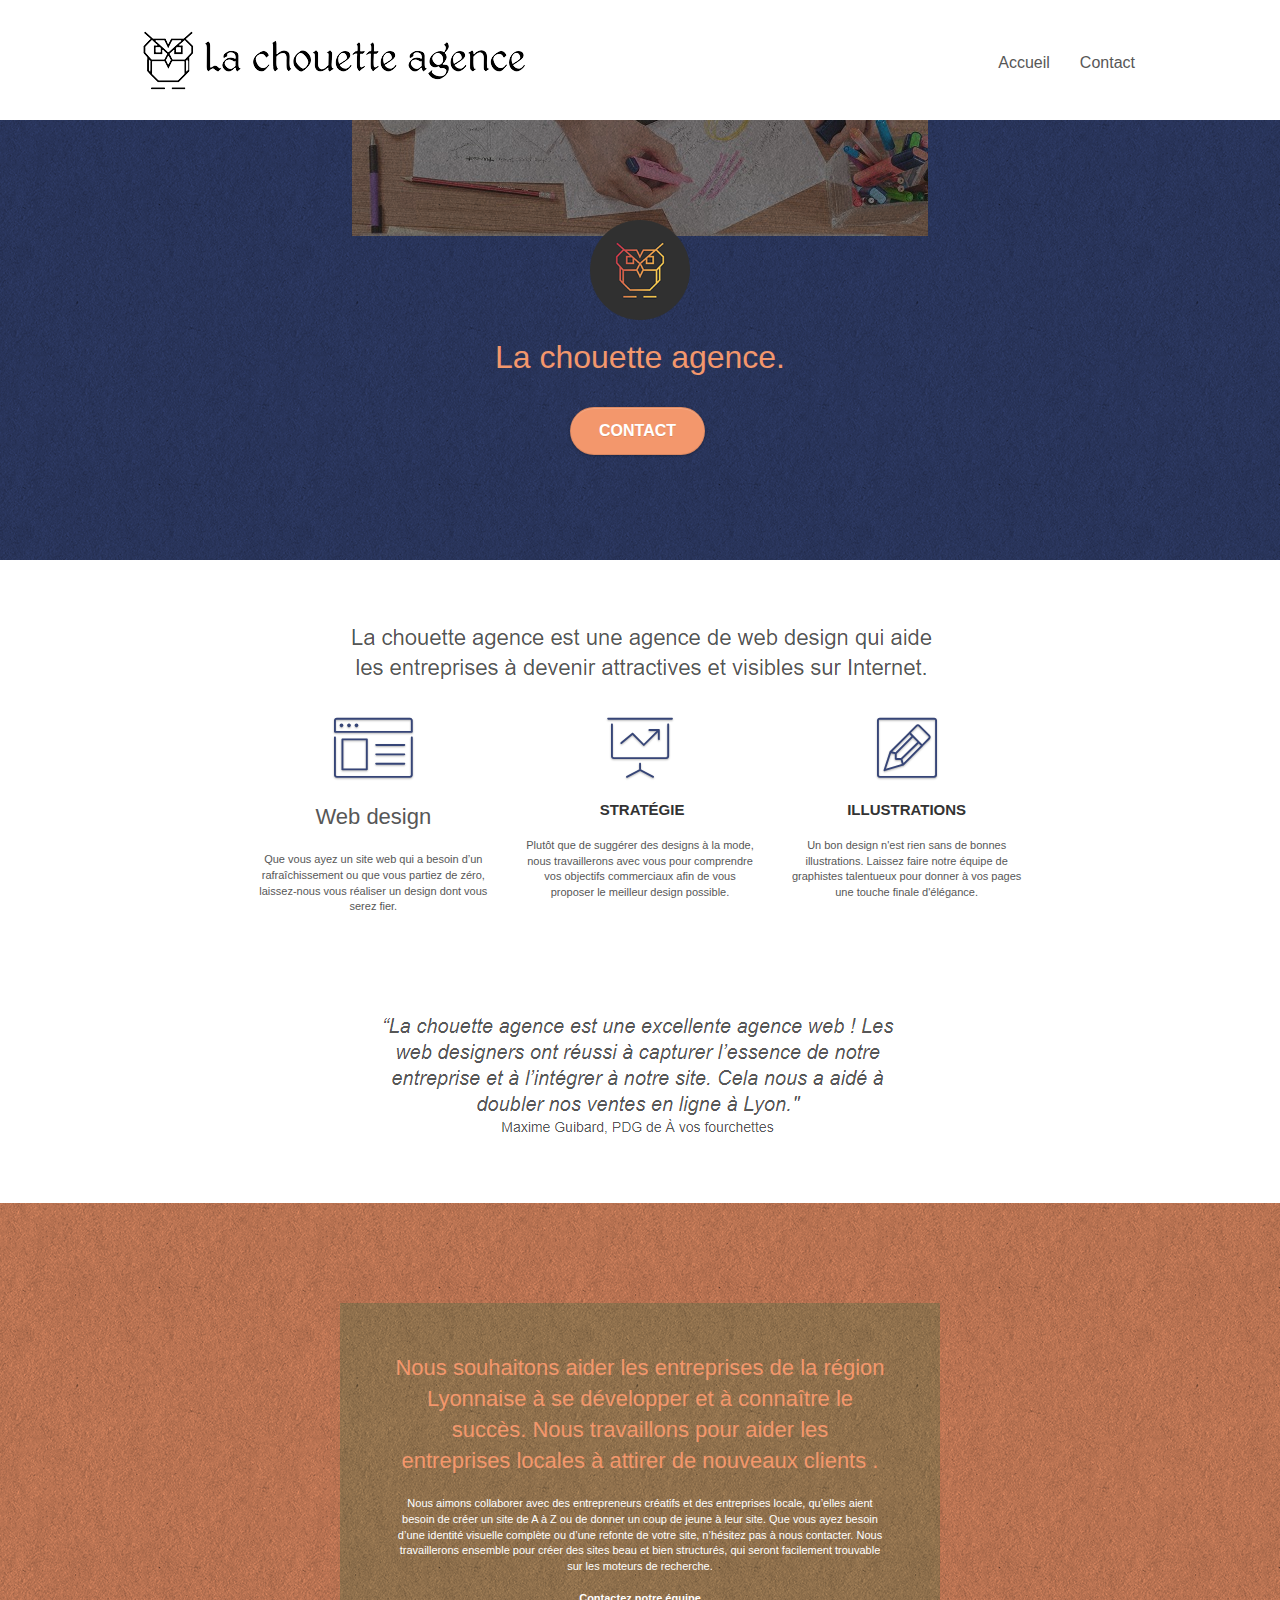
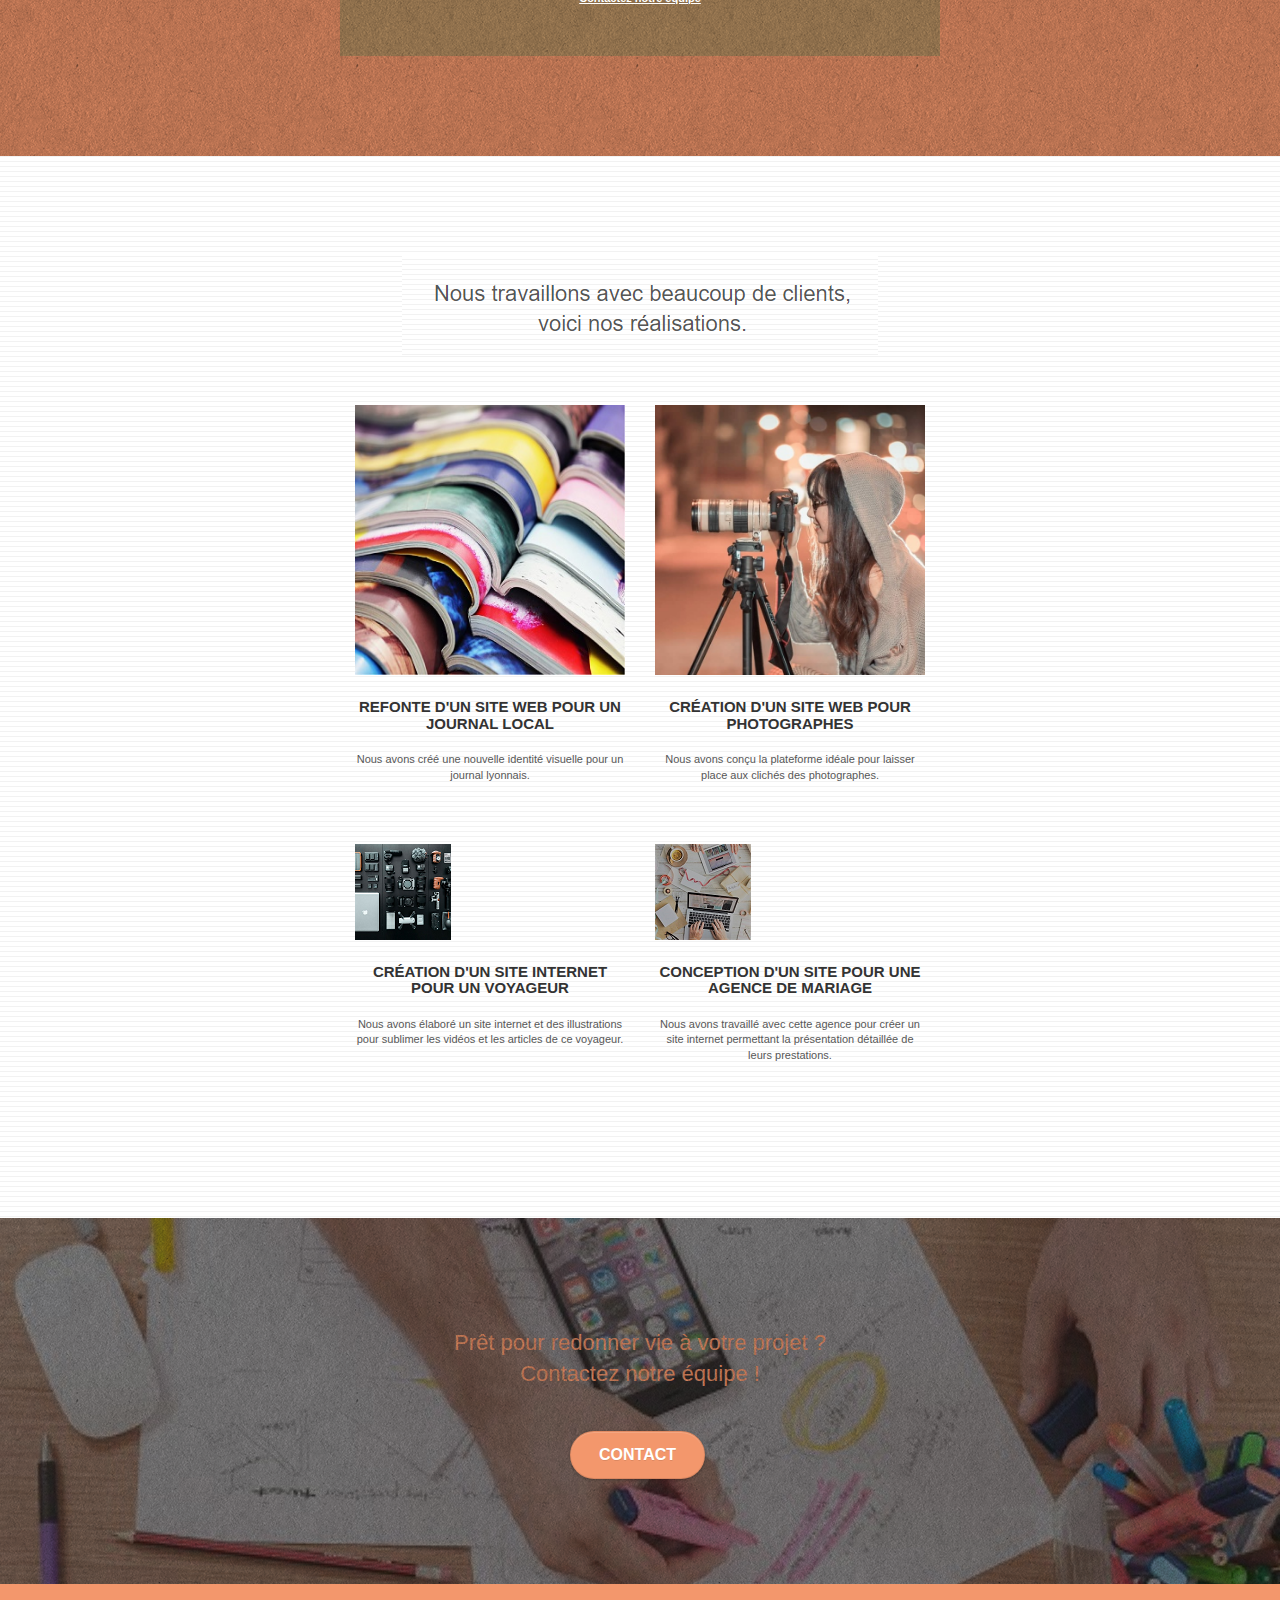
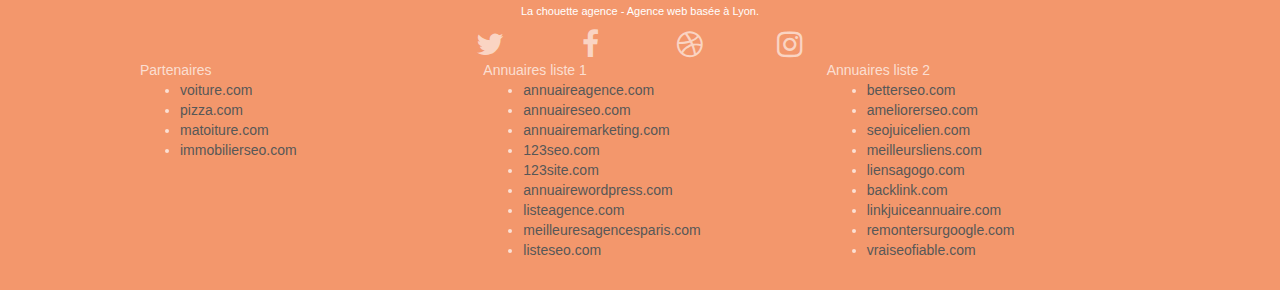
==== commit 4cb19be8: "retrecissement image recommencement du site" ====
--- a/index.html
+++ b/index.html
@@ -1,5 +1,5 @@
 <!doctype html>
-<html lang="Default">
+<html lang="fr">
 <head>
     <meta charset="utf-8">
     <meta name="keywords" content="seo, google, site web, site internet, agence design paris, agence design, agence design,agence design,agence design,agence design,agence design,agence design,agence design,agence design">
@@ -19,7 +19,7 @@
 	<script src="./js/jquery.touchSwipe.js" defer></script>
 	<script src="./js/gmaps.js"></script>
 
-    <title>.</title>
+    <title>La Chouette Agence.</title>
 
     
 <!-- Analytics -->
@@ -32,14 +32,14 @@
 <div class="page-container">
     
 <!-- bloc-0 -->
-<div class="bloc bgc-white l-bloc " id="bloc-0">
+<header class="bloc bgc-white l-bloc " id="bloc-0">
 	<div class="container bloc-sm">
 
 		<nav class="navbar row">
 			<div class="navbar-header">
-				<div class="keywords" style="color:#cccccc;font-size:1px;">Agence web à paris, stratégie web, web design, illustrations, design de site web, site web, web, internet, site internet, site</div>
-				<a class="navbar-brand" href="index.html"><img src="img/la-chouette-agence.png" alt="paris web design logo agence web meilleure agence" height="40" /></a>
-				<div class="keywords" style="color:#cccccc;font-size:1px;">Agence web à paris, stratégie web, web design, illustrations, design de site web, site web, web, internet, site internet, site</div>
+				
+				<a class="navbar-brand" href="index.html"><img src="img/la-chouette-agence.png" alt=" logo page d'accueil  image de chouette agence web designe de lyon 1er" /></a>
+
 				<button id="nav-toggle" type="button" class="ui-navbar-toggle navbar-toggle" data-toggle="collapse" data-target=".navbar-1">
 					<span class="sr-only">Toggle navigation</span><span class="icon-bar"></span><span class="icon-bar"></span><span class="icon-bar"></span>
 				</button>
@@ -47,22 +47,22 @@
 			<div class="collapse navbar-collapse navbar-1 special-dropdown-nav">
 				<ul class="site-navigation nav navbar-nav">
 					<li>
-						<a href="index.html">Accueil</a>
+						<a href="index.html" aria-label="page d'accueil">Accueil</a>
 					</li>
 					<li>
 					</li>
 					<li>
-						<a href="page2.html">page2 &gt;</a>
+						<a href="page2.html" aria-label="page contact">Contact</a>
 					</li>
 				</ul>
 			</div>
 		</nav>
 	</div>
-</div>
+</header>
 <!-- bloc-0 END -->
 
 <!-- bloc-1-presentation -->
-<div class="bloc bgc-dark-slate-blue bg-banniere d-bloc bg-t-edge bloc-bg-texture texture-paper b-parallax" id="bloc-1-hero">
+<section class="bloc bgc-dark-slate-blue bg-banniere d-bloc bg-t-edge bloc-bg-texture texture-paper b-parallax" id="bloc-1-hero">
 	<div class="container bloc-lg">
 		<div class="row tight-width-whitespace">
 			<div class="col-sm-12">
@@ -76,11 +76,11 @@
 			</div>
 		</div>
 	</div>
-</div>
+</section>
 <!-- bloc-1-presentation END -->
 
 <!-- bloc-2-services -->
-<div class="bloc bgc-white l-bloc" id="bloc-2-services">
+<section class="bloc bgc-white l-bloc" id="bloc-2-services">
 	<div class="container bloc-md">
 		<div class="row">
 			<div class="col-sm-12 text-center">
@@ -92,9 +92,9 @@
 				<div class="text-center">
 					<span class="et-icon-browser sm-shadow icon-dark-slate-blue icons icon-lg"></span>
 				</div>
-				<h3 class="mg-md text-center">
+				<h2 class="mg-md text-center">
 					Web design
-				</h3>
+				</h2>
 				<p class="text-center ">
 					Que vous ayez un site web qui a besoin d&rsquo;un rafraîchissement ou que vous partiez de zéro, laissez-nous vous réaliser un design dont vous serez fier.
 				</p>
@@ -129,12 +129,12 @@
 			</div>
 		</div>
 	</div>
-</div>
+</section>
 <!-- bloc-2-services END -->
 
 <!-- bloc-3-what-i-do -->
-<div class="bloc tc-white bgc-atomic-tangerine bg-presentation d-bloc bloc-bg-texture texture-paper b-parallax" id="bloc-3-what-i-do">
-	<div class="container bloc-lg">
+<section class="bloc tc-white bgc-atomic-tangerine bg-presentation d-bloc bloc-bg-texture texture-paper b-parallax" id="bloc-3-what-i-do">
+	<article class="container bloc-lg">
 		<div class="row tight-width-whitespace black-background">
 			<div class="col-sm-12">
 				<h2 class="mg-md text-center tc-white">
@@ -145,13 +145,13 @@
 				</p>
 			</div>
 		</div>
-	</div>
-</div>
+	</article>
+</section>
 <!-- bloc-3-what-i-do END -->
 
 <!-- bloc-4-portfolio -->
-<div class="bloc bgc-white bg-lines-h2-bg bg-repeat l-bloc" id="bloc-4-portfolio">
-	<div class="container bloc-lg">
+<section class="bloc bgc-white bg-lines-h2-bg bg-repeat l-bloc" id="bloc-4-portfolio">
+	<article class="container bloc-lg">
 		<div class="row">
 			<div class="col-sm-12 text-center">
 				<img alt="agence web, agence web paris, web design paris, stratégie web" src="img/title2.png" />
@@ -197,12 +197,12 @@
 				</p>
 			</div>
 		</div>
-	</div>
-</div>
+	</article>
+</section>
 <!-- bloc-4-portfolio END -->
 
 <!-- bloc-5-cta -->
-<div class="bloc bgc-dark-slate-blue bg-banniere d-bloc bloc-bg-texture texture-paper" id="bloc-5-cta">
+<section class="bloc bgc-dark-slate-blue bg-banniere d-bloc bloc-bg-texture texture-paper" id="bloc-5-cta">
 	<div class="container bloc-lg">
 		<div class="row">
 			<h2 class="mg-md text-center tc-white">
@@ -213,11 +213,11 @@
 			</div>
 		</div>
 	</div>
-</div>
+</section>
 <!-- bloc-5-cta END -->
 
 <!-- Footer - bloc-8 -->
-<div class="bloc bgc-atomic-tangerine d-bloc" id="bloc-8">
+<footer class="bloc bgc-atomic-tangerine d-bloc" id="bloc-8">
 	<div class="container bloc-sm">
 		<div class="row">
 			<div class="col-sm-12">
@@ -227,25 +227,25 @@
 				<div class="row row-no-gutters social">
 					<div class="col-sm-3">
 						<div class="text-center">
-							<a class="social" href="index.html"><span class="fa fa-twitter icon-md"></span></a>
+							<a class="social" aria-label="Twitter" href="https://twitter.com"><span class="fa fa-twitter icon-md "></span></a>
 						</div>
 					</div>
 					<div class="col-sm-3">
 						<div class="text-center">
-							<a class="social" href="index.html"><span class="fa fa-facebook icon-md"></span></a>
+							<a class="social" aria-label="Facebook" href="https://www.facebook.com/"><span class="fa fa-facebook icon-md "></span></a>
 						</div>
 					</div>
 					<div class="col-sm-3">
 						<div class="text-center">
-							<a class="social" href="index.html"><span class="fa fa-dribbble icon-md"></span></a>
+							<a class="social" aria-label="Dribble" href="https://dribbble.com/"><span class="fa fa-dribbble icon-md "></span></a>
 						</div>
 					</div>
 					<div class="col-sm-3">
 						<div class="text-center">
-							<a class="social" href="index.html"><span class="fa fa-instagram icon-md"></span></a>
+							<a class="social" aria-label="Instagram" href="https://www.instagram.com/"><span class="fa fa-instagram icon-md "></span></a>
 						</div>
 					</div>
-					<div class="keywords" style="color:#F3976C;">Agence web à paris, stratégie web, web design, illustrations, design de site web, site web, web, internet, site internet, site</div>
+					<div class="keywords" style="color:black;"></div>
 				</div>
 				<div class="row">
 					<div class="col-sm-4">
@@ -289,7 +289,7 @@
 			</div>
 		</div>
 	</div>
-</div>
+</footer>
 <!-- Footer - bloc-8 END -->
 
 </div>
--- a/css/et-line.css
+++ b/css/et-line.css
@@ -107,7 +107,7 @@
 .et-icon-wallet,
 .et-icon-wine {
     font-family: et-line;
-    speak: none;
+  
     font-style: normal;
     font-weight: 400;
     font-variant: normal;
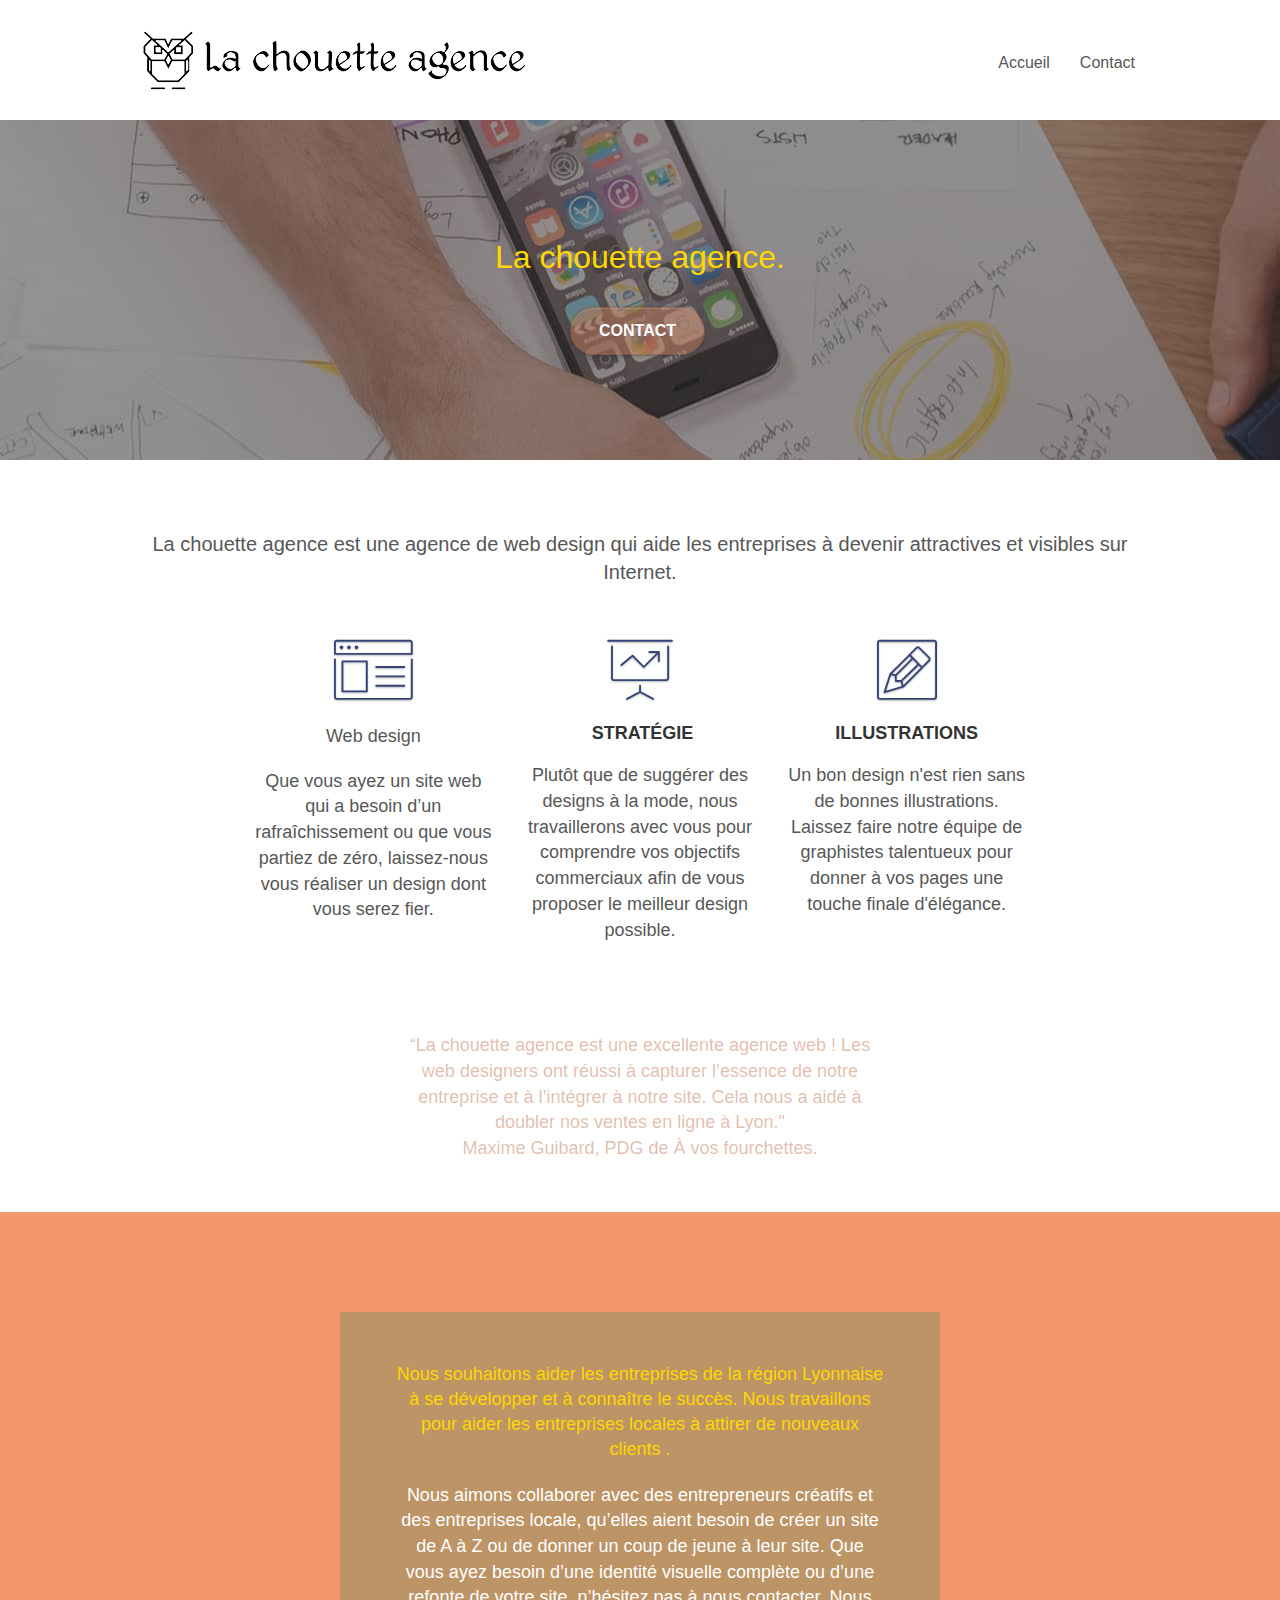
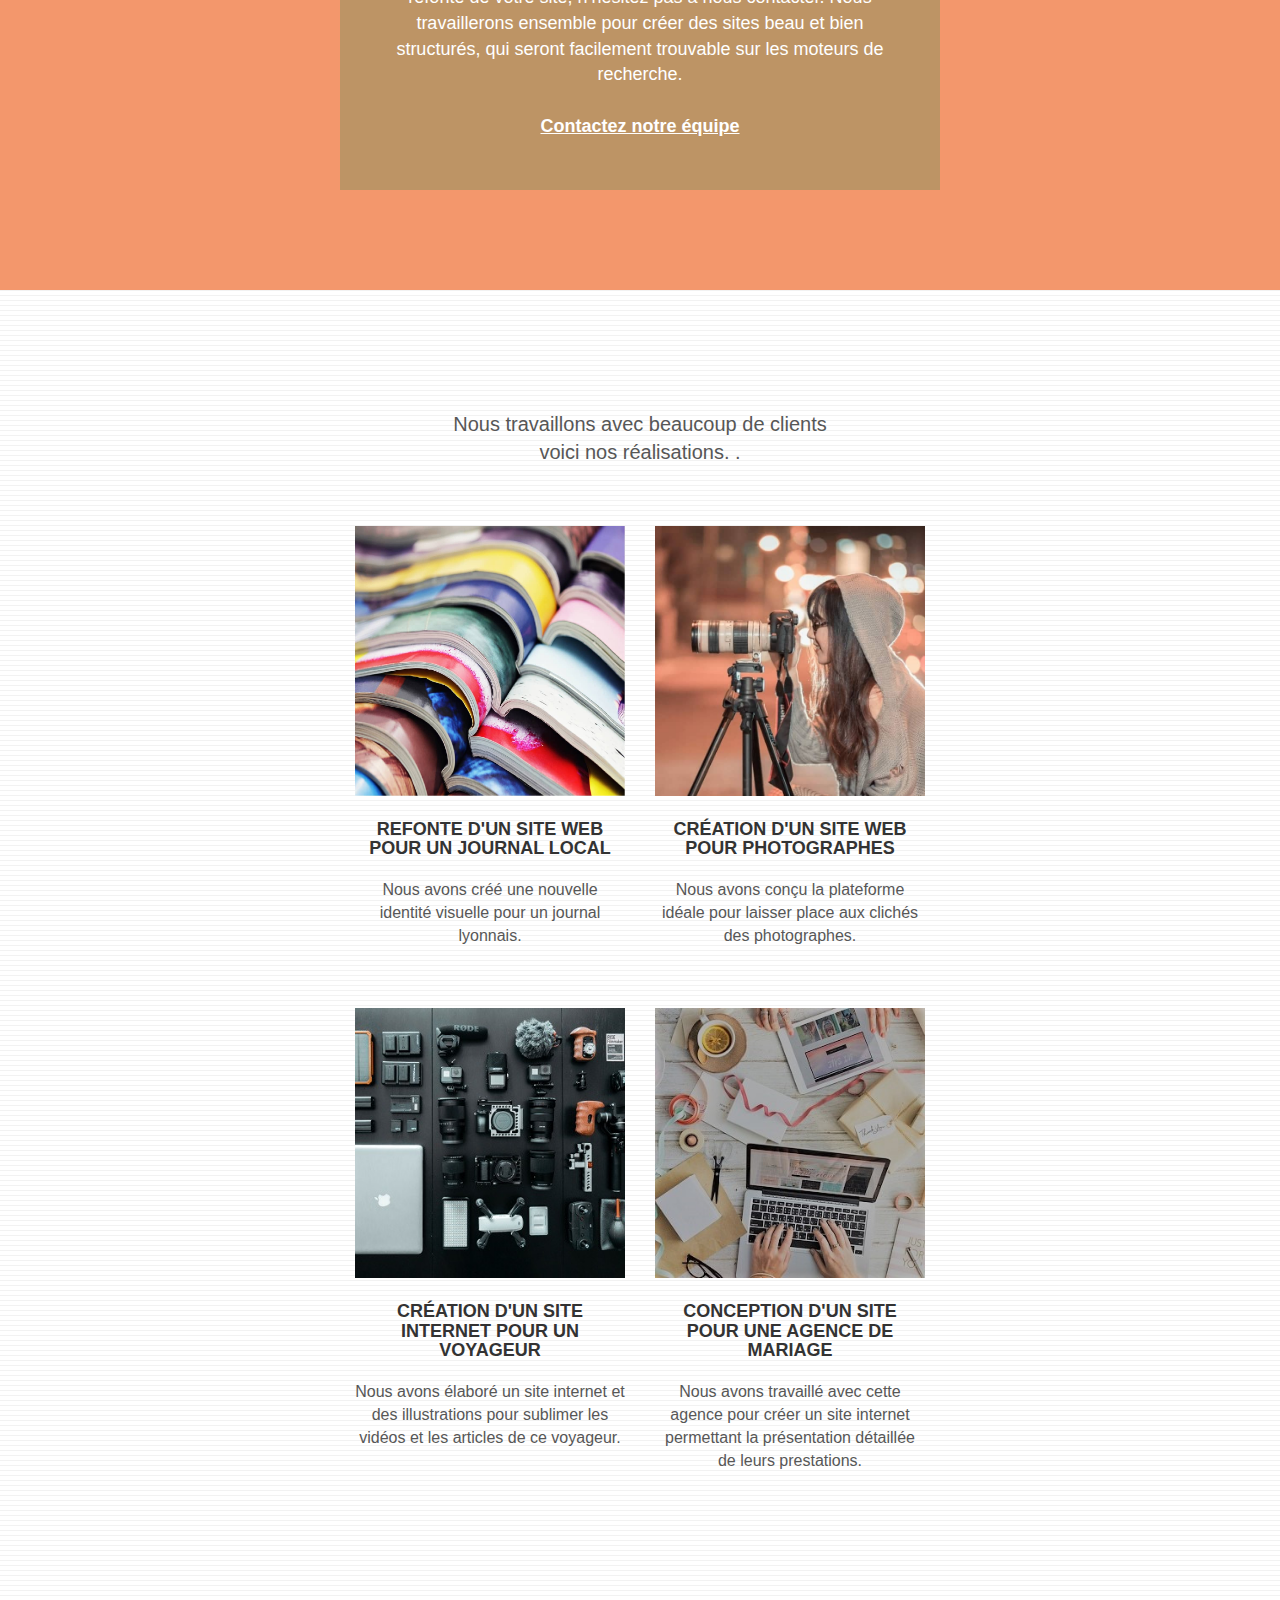
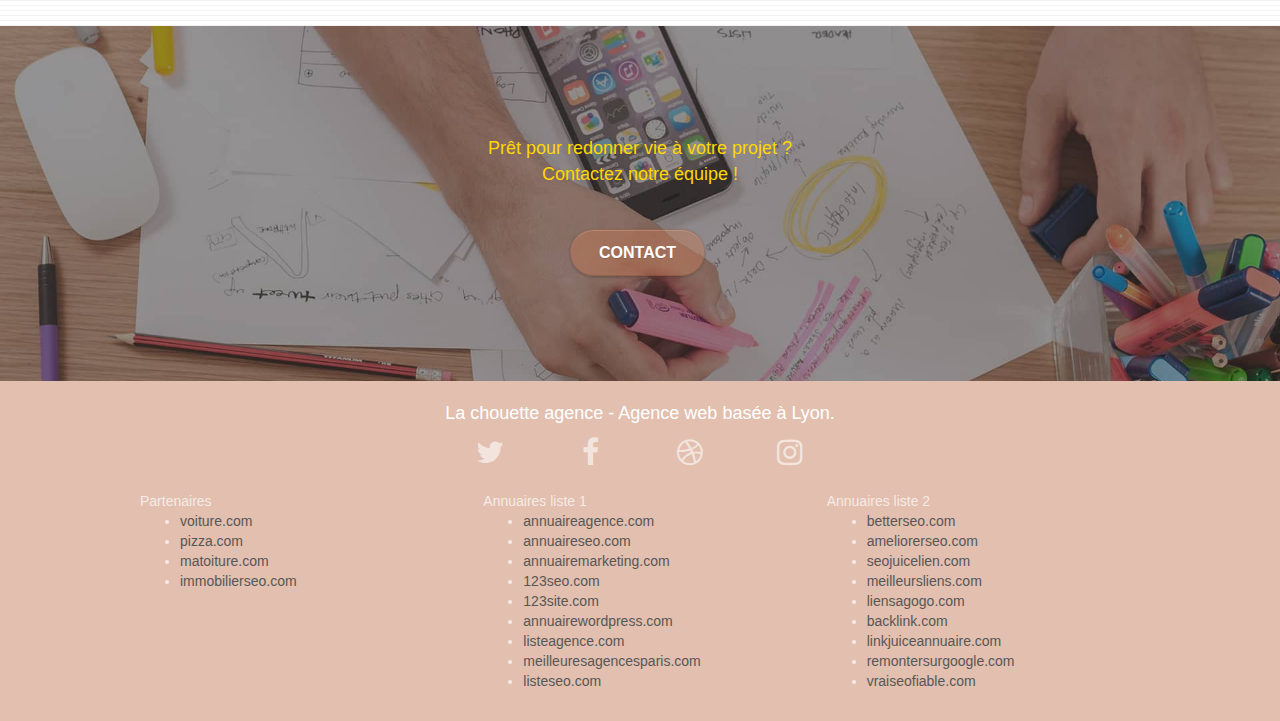
==== commit 3b8319a9: "réparation contraste et compression image" ====
--- a/index.html
+++ b/index.html
@@ -2,8 +2,9 @@
 <html lang="fr">
 <head>
     <meta charset="utf-8">
-    <meta name="keywords" content="seo, google, site web, site internet, agence design paris, agence design, agence design,agence design,agence design,agence design,agence design,agence design,agence design,agence design">
-    <meta name="description" content="">
+    <meta name="La chouette Agence" content="seo, google, site web, site internet, agence design paris, Lyon,référencement naturel Google / Yahoo ! & Bing">
+	
+     <meta name="La chouette Agence" content="Meilleur SEO – Référencement Naturel TPE/PME, E-boutique, Institutionnel & Grand Compte ">
     <meta name="viewport" content="width=device-width, initial-scale=1.0, viewport-fit=cover">
     <link rel="shortcut icon" type="image/png" href="favicon.jpg">
     
@@ -47,12 +48,12 @@
 			<div class="collapse navbar-collapse navbar-1 special-dropdown-nav">
 				<ul class="site-navigation nav navbar-nav">
 					<li>
-						<a href="index.html" aria-label="page d'accueil">Accueil</a>
+						<a alt="logo page d'accueil">Accueil</a>
 					</li>
 					<li>
 					</li>
 					<li>
-						<a href="page2.html" aria-label="page contact">Contact</a>
+						<a href="page2.html" aria-label="page contact">Contact</a>            
 					</li>
 				</ul>
 			</div>
@@ -66,12 +67,12 @@
 	<div class="container bloc-lg">
 		<div class="row tight-width-whitespace">
 			<div class="col-sm-12">
-				<img src="img/logo.png" class="center-block image-resize-mode" width="100" alt="La chouette agence, agence web paris, création logo paris" />
+				
 				<h1 class="text-center hero-bloc-text tc-white ">
 					La chouette agence.
 				</h1>
 				<div class="text-center">
-					<a href="page2.html" class="btn btn-lg btn-clean btn-rd cta-hero btn-atomic-tangerine" id="cta-hero">Contact</a>
+					<a href="page2.html" alt=" chouette agence, agence web paris, création logo paris" class="btn btn-lg btn-clean btn-rd cta-hero btn-atomic-tangerine" id="cta-hero">Contact</a>
 				</div>
 			</div>
 		</div>
@@ -83,8 +84,9 @@
 <section class="bloc bgc-white l-bloc" id="bloc-2-services">
 	<div class="container bloc-md">
 		<div class="row">
-			<div class="col-sm-12 text-center">
-				<img alt="agence web, agence web paris, web design paris, stratégie web" src="img/title.png" />
+			<div class="col-sm-12 text-center"><h2> La chouette agence est une agence de web design qui aide les entreprises
+				à devenir attractives et visibles sur Internet.</h2>
+				
 			</div>
 		</div>
 		<div class="row voffset-lg med-width-whitespace">
@@ -123,8 +125,12 @@
 			</div>
 		</div>
 		<div class="row voffset-lg voffset">
-			<div class="col-xs-12 col-md-8 col-md-offset-2 text-center">
-				<img alt="agence web, agence web paris, web design paris, stratégie web" src="img/citation.png" />
+			<div class="col-xs-12 col-md-8 col-md-offset-2 text-center"><article> “La chouette agence est une excellente agence web ! Les
+				<br>web designers ont réussi à capturer l’essence de notre <br>
+				entreprise et à l’intégrer à notre site. Cela nous a aidé à<br>
+				doubler nos ventes en ligne à Lyon."<br>
+				Maxime Guibard, PDG de À vos fourchettes.  </article>
+			
 
 			</div>
 		</div>
@@ -153,8 +159,11 @@
 <section class="bloc bgc-white bg-lines-h2-bg bg-repeat l-bloc" id="bloc-4-portfolio">
 	<article class="container bloc-lg">
 		<div class="row">
-			<div class="col-sm-12 text-center">
-				<img alt="agence web, agence web paris, web design paris, stratégie web" src="img/title2.png" />
+			<div class="col-sm-12 text-center"> <h2>Nous travaillons avec beaucoup de clients<br>
+				voici nos réalisations.
+				
+			. </h2>
+			
 			</div>
 		</div>
 		<div class="row tight-width-whitespace portfolio-row">
@@ -245,7 +254,7 @@
 							<a class="social" aria-label="Instagram" href="https://www.instagram.com/"><span class="fa fa-instagram icon-md "></span></a>
 						</div>
 					</div>
-					<div class="keywords" style="color:black;"></div>
+				
 				</div>
 				<div class="row">
 					<div class="col-sm-4">
--- a/style.css
+++ b/style.css
@@ -1,10 +1,12 @@
 body {
     margin: 0;
     padding: 0;
-    background: #FFF;
-    overflow-x: hidden;
-    -webkit-font-smoothing: antialiased;
-    -moz-osx-font-smoothing: grayscale;
+  
+    font-family: "Helvetica", "sans-serif";
+   
+}
+#bloc-8{background-color:#c2785679 ;
+
 }
 
 a,
@@ -361,7 +363,34 @@
     position: relative;
     z-index: 2;
 }
-
+p,.text-center{ font-size: 18px;
+
+}
+
+#bloc-6{background-color:#c2785679 ;
+
+}
+.hero-bloc-text{  color:#c2785679 ;
+
+}
+.col-xs-12 {color:#c2785679 ;
+
+}
+.col-sm-6 p {font-size: 16px;
+
+}
+
+.tight-width-whitespace span { color:#b8860b ;
+   
+
+}
+
+.tc-white span{color:#b8860b ;
+
+}
+.col-sm-4{margin-top: 20px;
+
+}
 @media (min-width: 768px) {
     .site-navigation {
         position: absolute;
@@ -435,9 +464,10 @@
     float: right;
 }
 
-.mg-md {
+.mg-md {                          /*réparation contraste h2 mg-md*/
     margin-top: 10px;
     margin-bottom: 20px;
+    color: #000000;
 }
 
 .mg-lg {
@@ -686,7 +716,7 @@
 }
 
 .h1 {
-    font-size: 20px;
+    font-size: 22px;
     font-family: "Open Sans";
 }
 
@@ -705,12 +735,12 @@
 }
 
 h2 {
-    font-size: 22px;
+    font-size: 20px;
     line-height: 1.4em;
 }
 
 h3 {
-    font-size: 15px;
+    font-size: 16px;
     text-transform: uppercase;
     font-weight: 700;
     color: #333333!important;
@@ -775,17 +805,17 @@
 }
 
 .tc-white {
-    color: #F3976C!important;
+    color: #ffd700!important;
 }
 
 .btn-atomic-tangerine {
-    background: #F3976C;
-    color: #FFFFFF!important;
+    background:#c2785679!important;
+    color: #fff!important;
 }
 
 .btn-atomic-tangerine:hover {
-    background: #c27956!important;
-    color: #FFFFFF!important;
+    color:#846f13!important;
+    color: #FFF!important;
 }
 
 .ltc-white {
@@ -797,11 +827,11 @@
 }
 
 .ltc-atomic-tangerine {
-    color: #F3976C!important;
+    color:#c2846f13!important;
 }
 
 .ltc-atomic-tangerine:hover {
-    color: #c27956!important;
+    color:#846f13!important;
 }
 
 .icon-dark-slate-blue {
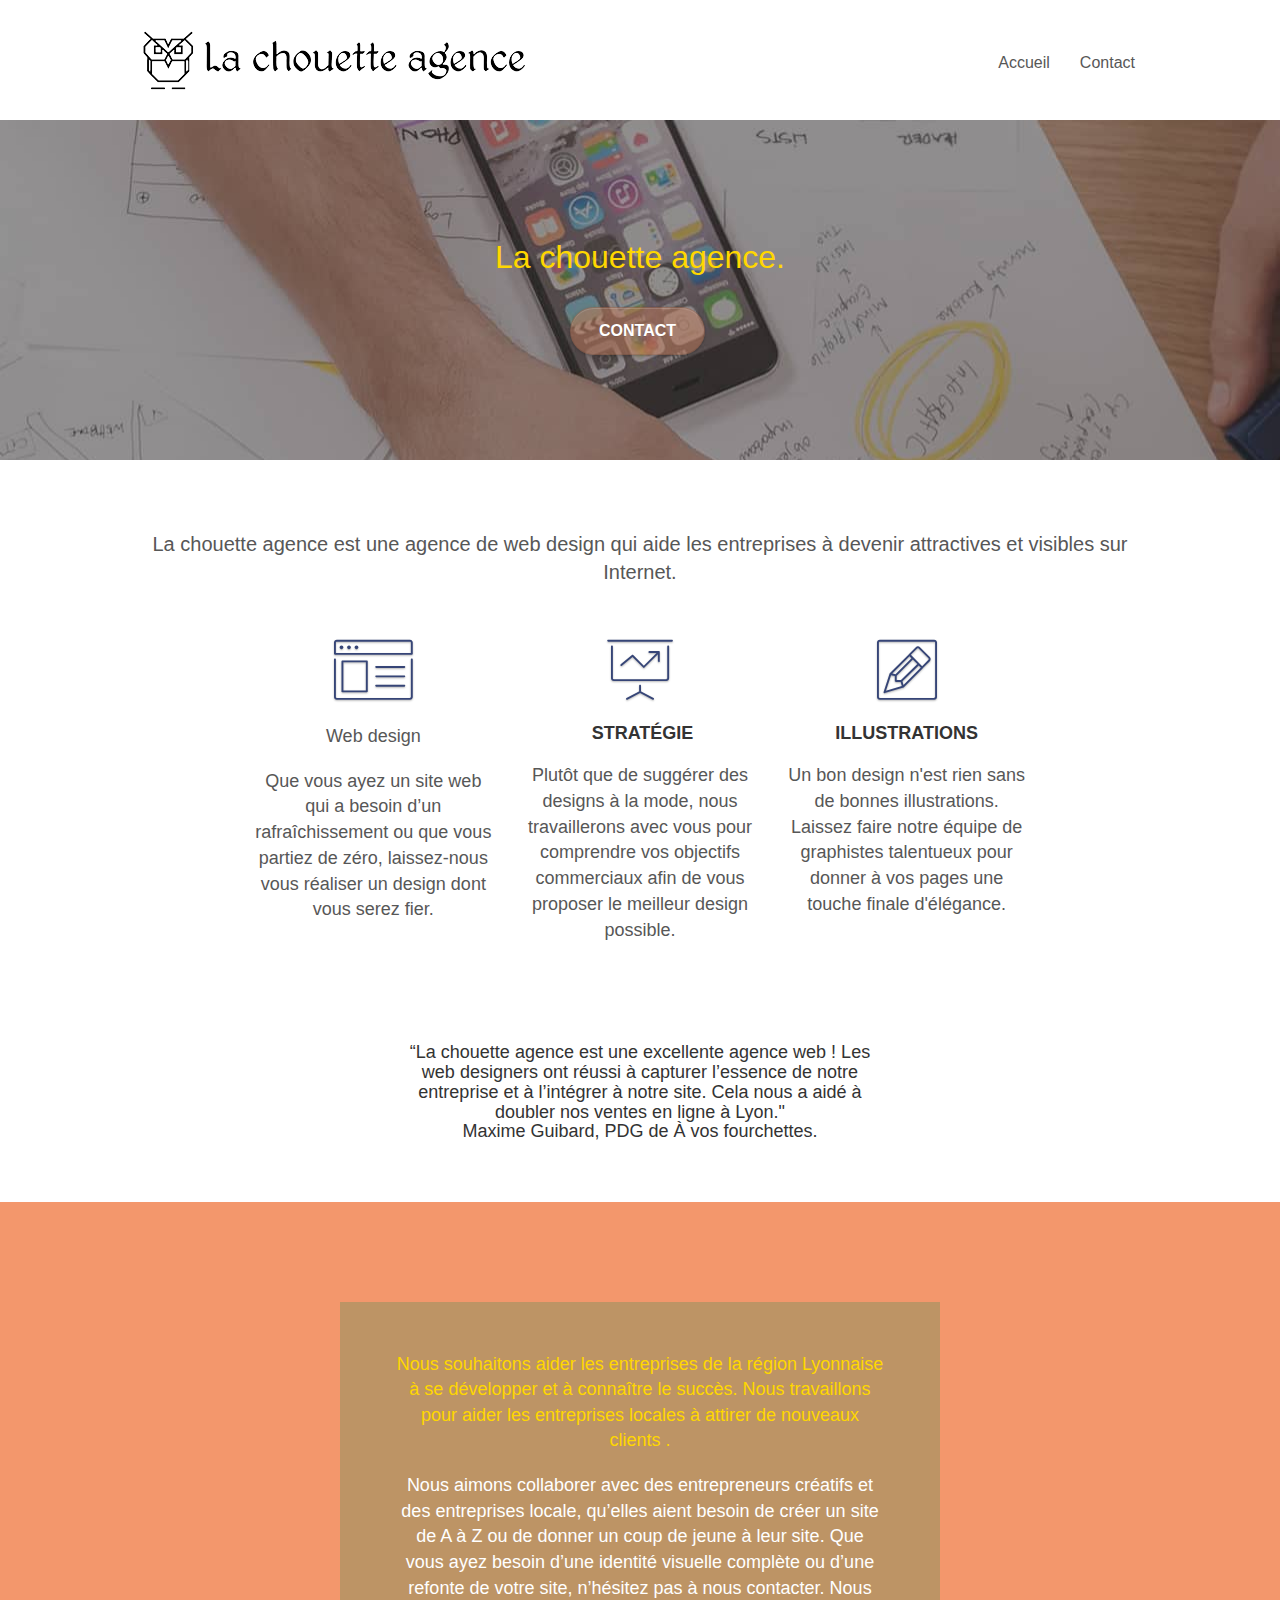
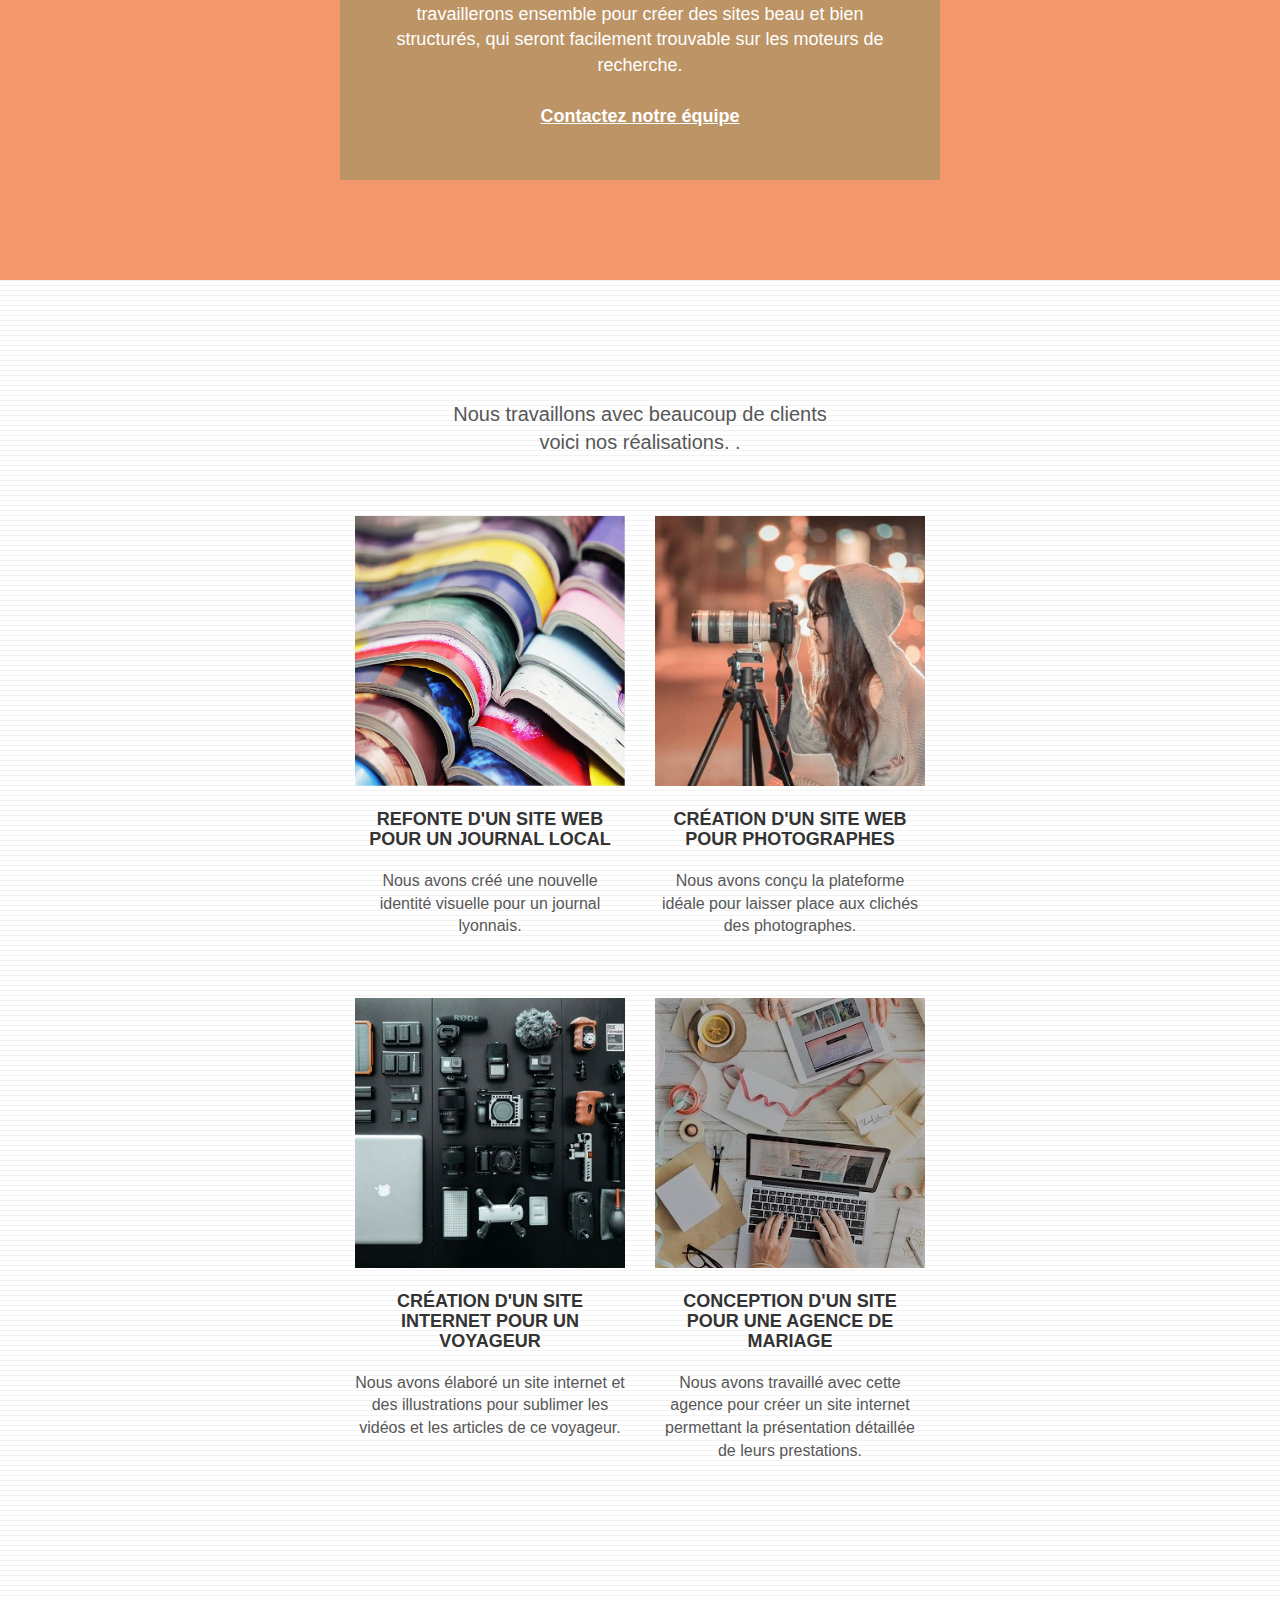
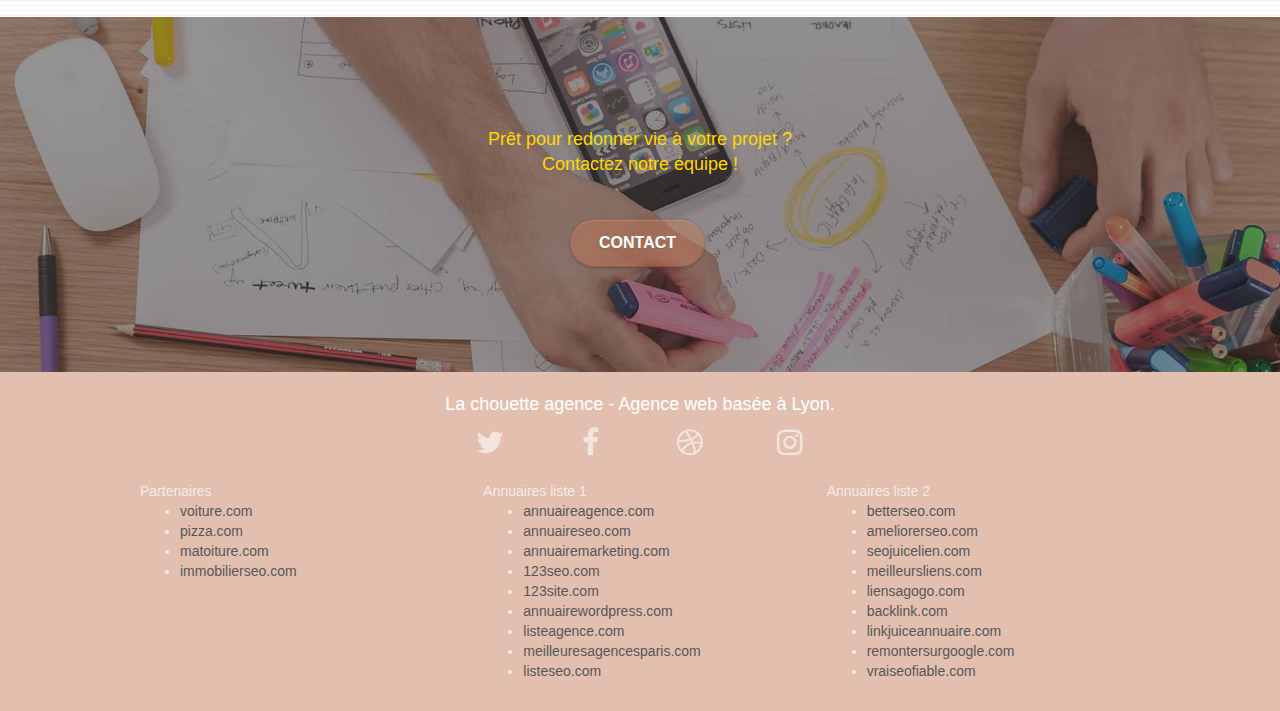
==== commit 3b96dc23: "reparation  erreur w3c" ====
--- a/index.html
+++ b/index.html
@@ -72,7 +72,7 @@
 					La chouette agence.
 				</h1>
 				<div class="text-center">
-					<a href="page2.html" alt=" chouette agence, agence web paris, création logo paris" class="btn btn-lg btn-clean btn-rd cta-hero btn-atomic-tangerine" id="cta-hero">Contact</a>
+					<a href="page2.html" class="btn btn-lg btn-clean btn-rd cta-hero btn-atomic-tangerine" id="cta-hero">Contact</a>
 				</div>
 			</div>
 		</div>
@@ -125,11 +125,11 @@
 			</div>
 		</div>
 		<div class="row voffset-lg voffset">
-			<div class="col-xs-12 col-md-8 col-md-offset-2 text-center"><article> “La chouette agence est une excellente agence web ! Les
+			<div class="col-xs-12 col-md-8 col-md-offset-2 text-center"><article><h4> “La chouette agence est une excellente agence web ! Les
 				<br>web designers ont réussi à capturer l’essence de notre <br>
 				entreprise et à l’intégrer à notre site. Cela nous a aidé à<br>
 				doubler nos ventes en ligne à Lyon."<br>
-				Maxime Guibard, PDG de À vos fourchettes.  </article>
+				Maxime Guibard, PDG de À vos fourchettes.  </h4></article>
 			
 
 			</div>
@@ -140,7 +140,7 @@
 
 <!-- bloc-3-what-i-do -->
 <section class="bloc tc-white bgc-atomic-tangerine bg-presentation d-bloc bloc-bg-texture texture-paper b-parallax" id="bloc-3-what-i-do">
-	<article class="container bloc-lg">
+	<div class="container bloc-lg">
 		<div class="row tight-width-whitespace black-background">
 			<div class="col-sm-12">
 				<h2 class="mg-md text-center tc-white">
@@ -151,13 +151,13 @@
 				</p>
 			</div>
 		</div>
-	</article>
+	</div>
 </section>
 <!-- bloc-3-what-i-do END -->
 
 <!-- bloc-4-portfolio -->
 <section class="bloc bgc-white bg-lines-h2-bg bg-repeat l-bloc" id="bloc-4-portfolio">
-	<article class="container bloc-lg">
+	<div class="container bloc-lg">
 		<div class="row">
 			<div class="col-sm-12 text-center"> <h2>Nous travaillons avec beaucoup de clients<br>
 				voici nos réalisations.
@@ -206,7 +206,7 @@
 				</p>
 			</div>
 		</div>
-	</article>
+	</div>
 </section>
 <!-- bloc-4-portfolio END -->
 
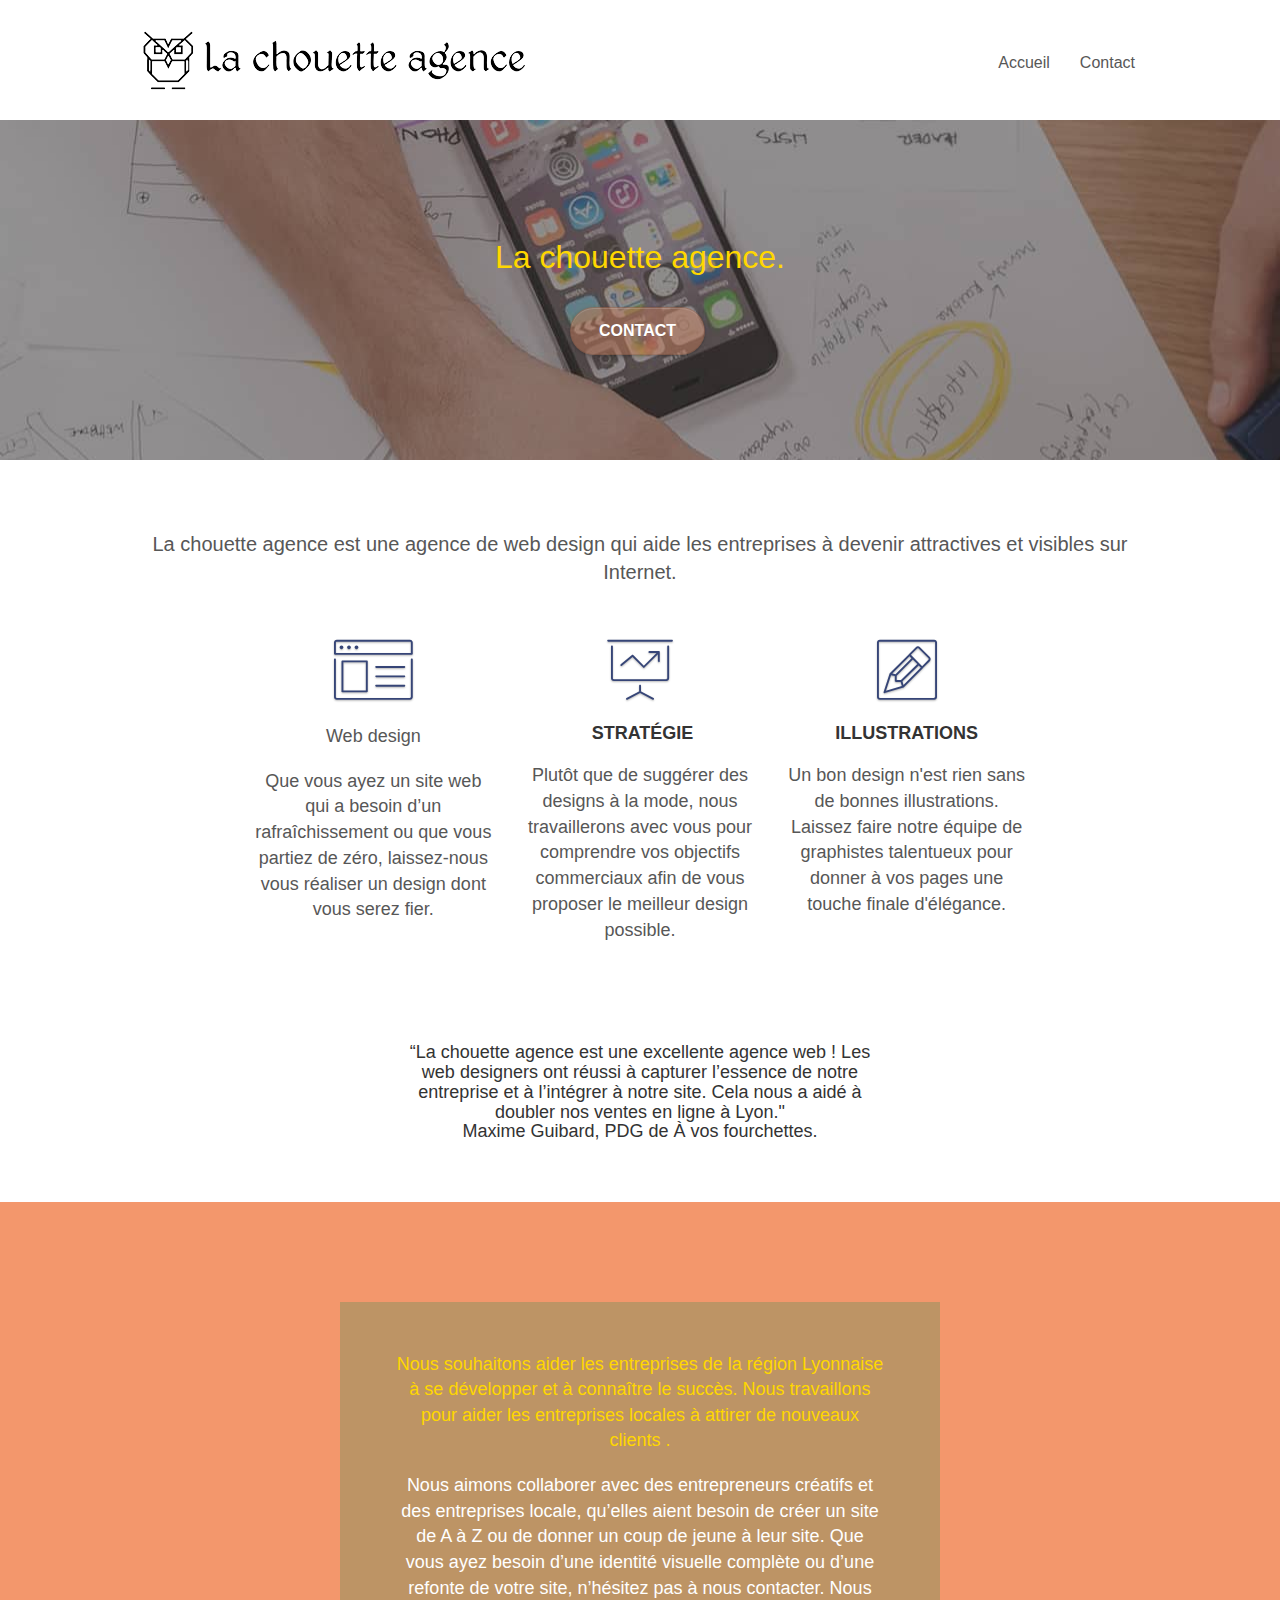
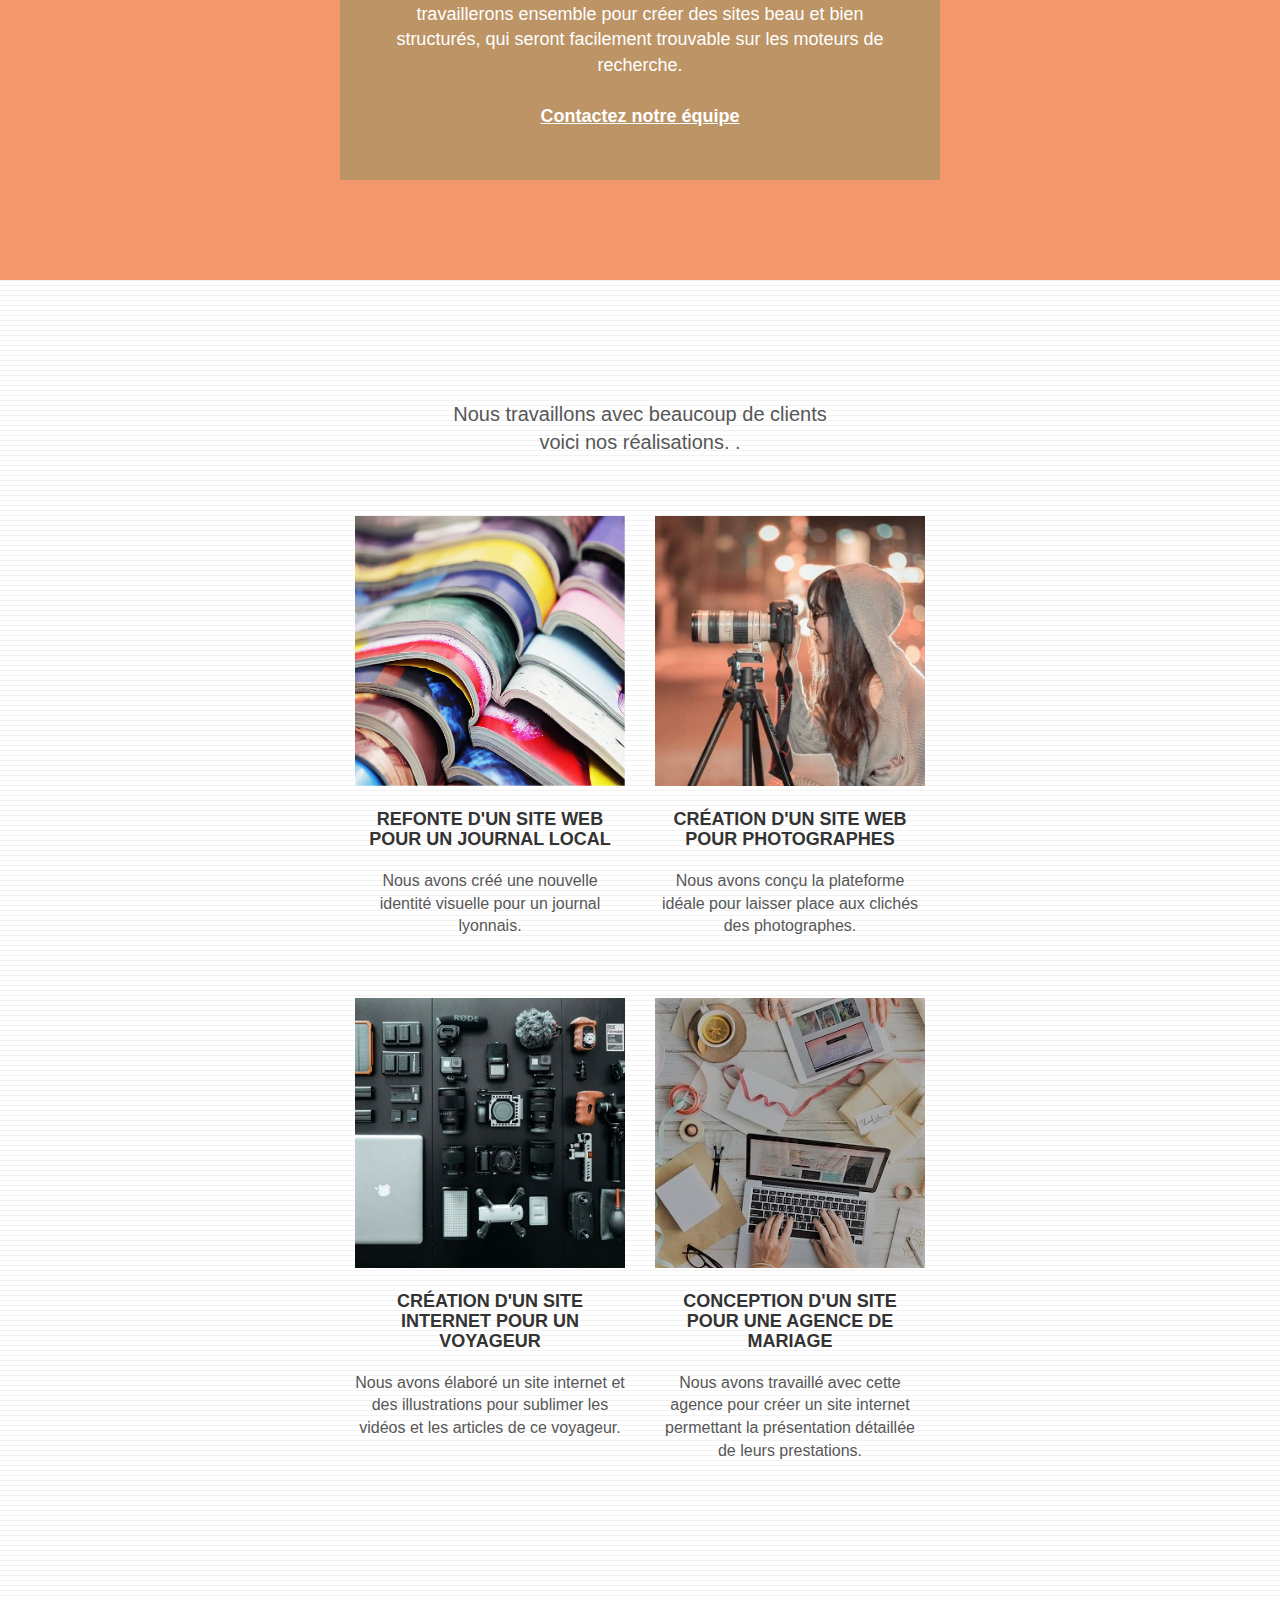
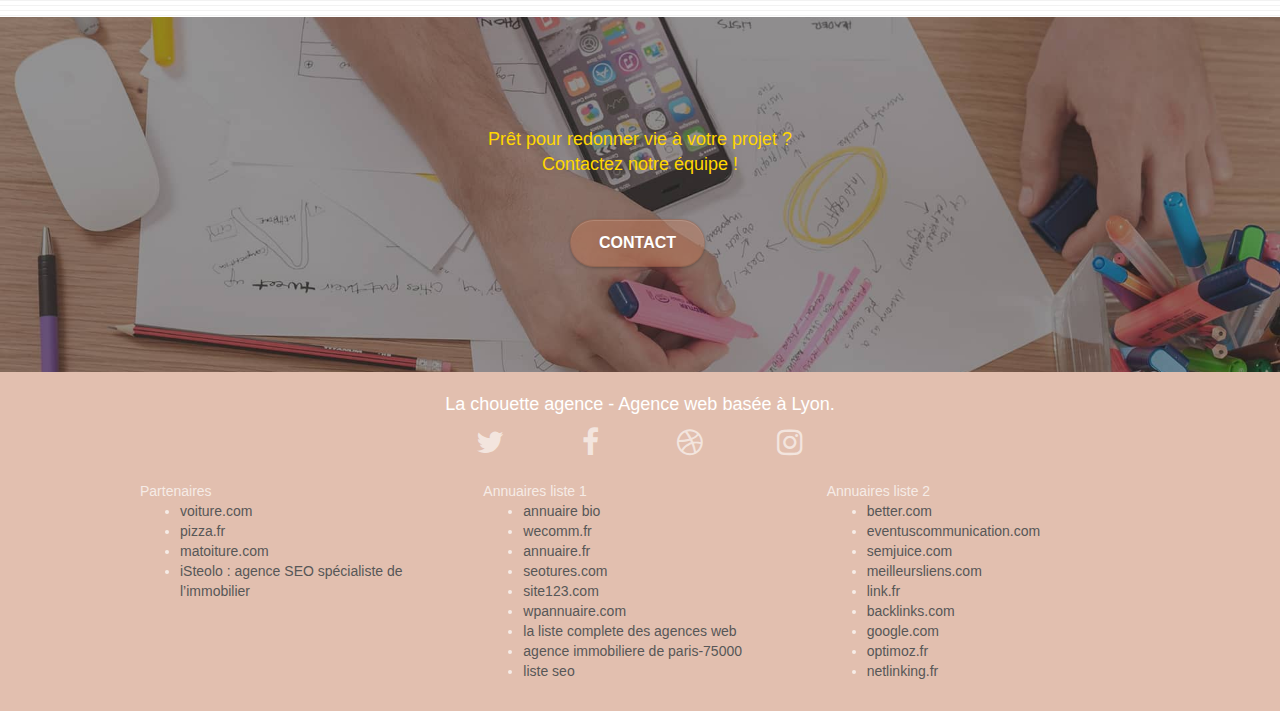
==== commit d0d4a9c6: "integration liens partenaires" ====
--- a/index.html
+++ b/index.html
@@ -14,11 +14,11 @@
 	<link rel="stylesheet" type="text/css" href="./css/et-line.css">
 	
     
-	<script src="./js/jquery-2.1.0.js"></script>
-	<script src="./js/bootstrap.js"></script>
-	<script src="./js/blocs.js"></script>
-	<script src="./js/jquery.touchSwipe.js" defer></script>
-	<script src="./js/gmaps.js"></script>
+	<script defer src="./js/jquery-2.1.0.js"></script>
+	<script defer src="./js/bootstrap.js"></script>
+	<script defer src="./js/blocs.js"></script>
+	<script defer src="./js/jquery.touchSwipe.js"></script>
+	<script  defer src="./js/gmaps.js"></script>
 
     <title>La Chouette Agence.</title>
 
@@ -48,7 +48,7 @@
 			<div class="collapse navbar-collapse navbar-1 special-dropdown-nav">
 				<ul class="site-navigation nav navbar-nav">
 					<li>
-						<a alt="logo page d'accueil">Accueil</a>
+						<a href="index.html" aria-label="page d'accueil">Accueil</a>
 					</li>
 					<li>
 					</li>
@@ -259,39 +259,39 @@
 				<div class="row">
 					<div class="col-sm-4">
 						Partenaires
-							<ul>
-								<li><a href="voiture.com">voiture.com</a></li>
-								<li><a href="pizza.com">pizza.com</a></li>
-								<li><a href="matoiture.com">matoiture.com</a></li>
-								<li><a href="immobilierseo.com">immobilierseo.com</a></li>
-							</ul>		
+						<ul>
+							<li><a href="https://voitures.com">voiture.com</a></li>
+							<li><a href="https://zepizza.fr">pizza.fr</a></li>
+							<li><a href="http://matoiture.com">matoiture.com</a></li>
+							<li><a href="https://steolo.com/">iSteolo : agence SEO spécialiste de l’immobilier</a></li>
+						</ul>		
 					</div>
 					<div class="col-sm-4">
 						Annuaires liste 1
 						<ul>
-							<li><a href="annuaireagence.com">annuaireagence.com</a></li>
-							<li><a href="annuaireseo.com">annuaireseo.com</a></li>
-							<li><a href="annuairemarketing.com">annuairemarketing.com</a></li>
-							<li><a href="123seoture.com">123seo.com</a></li>
-							<li><a href="123site.com">123site.com</a></li>
-							<li><a href="annuairewordpress.com">annuairewordpress.com</a></li>
-							<li><a href="listeagence.com">listeagence.com</a></li>
-							<li><a href="meilleuresagencesparis.com">meilleuresagencesparis.com</a></li>
-							<li><a href="listeseo.com">listeseo.com</a></li>
+							<li><a href="https://annuaire.agencebio.org/">annuaire bio</a></li>
+							<li><a href="https://wecomm.fr/annuaires-referencement/">wecomm.fr</a></li>
+							<li><a href="https://annuairedumarketing.fr/"> annuaire.fr</a></li>
+							<li><a href="https://minify.mobi/results/seotures.com">seotures.com</a></li>
+							<li><a href="https://fr.site123.com/">site123.com</a></li>
+							<li><a href="https://wpannuaire.com/">wpannuaire.com</a></li>
+							<li><a href="https://www.itis-commerce.com/agences-web-lyon/">la liste complete des agences web</a></li>
+							<li><a href="https://www.meilleursagents.com/">agence immobiliere de paris-75000</a></li>
+							<li><a href="https://fr.semrush.com/">liste seo</a></li>
 						</ul>
 					</div>
 					<div class="col-sm-4">
 						Annuaires liste 2
 						<ul>
-							<li><a href="betterseo.com">betterseo.com</a></li>
-							<li><a href="ameliorerseo.com">ameliorerseo.com</a></li>
-							<li><a href="seojuicelien.com">seojuicelien.com</a></li>
-							<li><a href="meilleursliens.com">meilleursliens.com</a></li>
-							<li><a href="liensagogo.com">liensagogo.com</a></li>
-							<li><a href="backlink.com">backlink.com</a></li>
-							<li><a href="linkjuiceannuaire.com">linkjuiceannuaire.com</a></li>
-							<li><a href="remontersurgoogle.com">remontersurgoogle.com</a></li>
-							<li><a href="vraiseofiable.com">vraiseofiable.com</a></li>
+							<li><a href="https://see-u-better.com/">better.com</a></li>
+							<li><a href="https://www.eventuscommunication.com/">eventuscommunication.com</a></li>
+							<li><a href="https://www.semjuice.com/">semjuice.com</a></li>
+							<li><a href="http://meilleursliens.com/">meilleursliens.com</a></li>
+							<li><a href="https://link.fr/">link.fr</a></li>
+							<li><a href="https://www.backlinks.com/">backlinks.com</a></li>
+							<li><a href="https://www.google.com/"> google.com</a></li>
+							<li><a href="https://www.optimoz.fr/"> optimoz.fr</a></li>
+							<li><a href="https://www.netlinking.fr/">netlinking.fr</a></li>
 						</ul>
 					</div>
 				</div>
--- a/style.css
+++ b/style.css
@@ -391,6 +391,13 @@
 .col-sm-4{margin-top: 20px;
 
 }
+#nom{ 
+
+   width:100%;
+   height: 34px;
+opacity: 0.3;
+
+}
 @media (min-width: 768px) {
     .site-navigation {
         position: absolute;
@@ -878,13 +885,13 @@
     }
 }
 
-@media only screen and (min-device-width: 768px) and (max-device-width: 1024px) and (orientation: landscape) {
+@media only screen and (min-width: 768px) and (max-width: 1024px) and (orientation: landscape) {
     .b-parallax {
         background-attachment: scroll;
     }
 }
 
-@media only screen and (min-device-width: 1024px) and (max-device-width: 1366px) and (-webkit-min-device-pixel-ratio: 1.5) {
+@media only screen and (min-width: 1024px) and (max-width: 1366px) and (-webkit-min-device-pixel-ratio: 1.5) {
     .b-parallax {
         background-attachment: scroll;
     }
@@ -902,10 +909,8 @@
         overflow-x: hidden;
         position: relative;
     }
-    .bloc {
-        padding-left: constant(safe-area-inset-left);
-        padding-right: constant(safe-area-inset-right);
-    }
+   
+    
     .bloc-group,
     .bloc-group .bloc {
         display: block;
@@ -914,8 +919,7 @@
     .bloc-fill-screen .fill-bloc-top-edge,
     .bloc-fill-screen .fill-bloc-bottom-edge {
         padding: 0 20px;
-        padding-left: constant(safe-area-inset-left);
-        padding-right: constant(safe-area-inset-right);
+       
     }
 }
 
